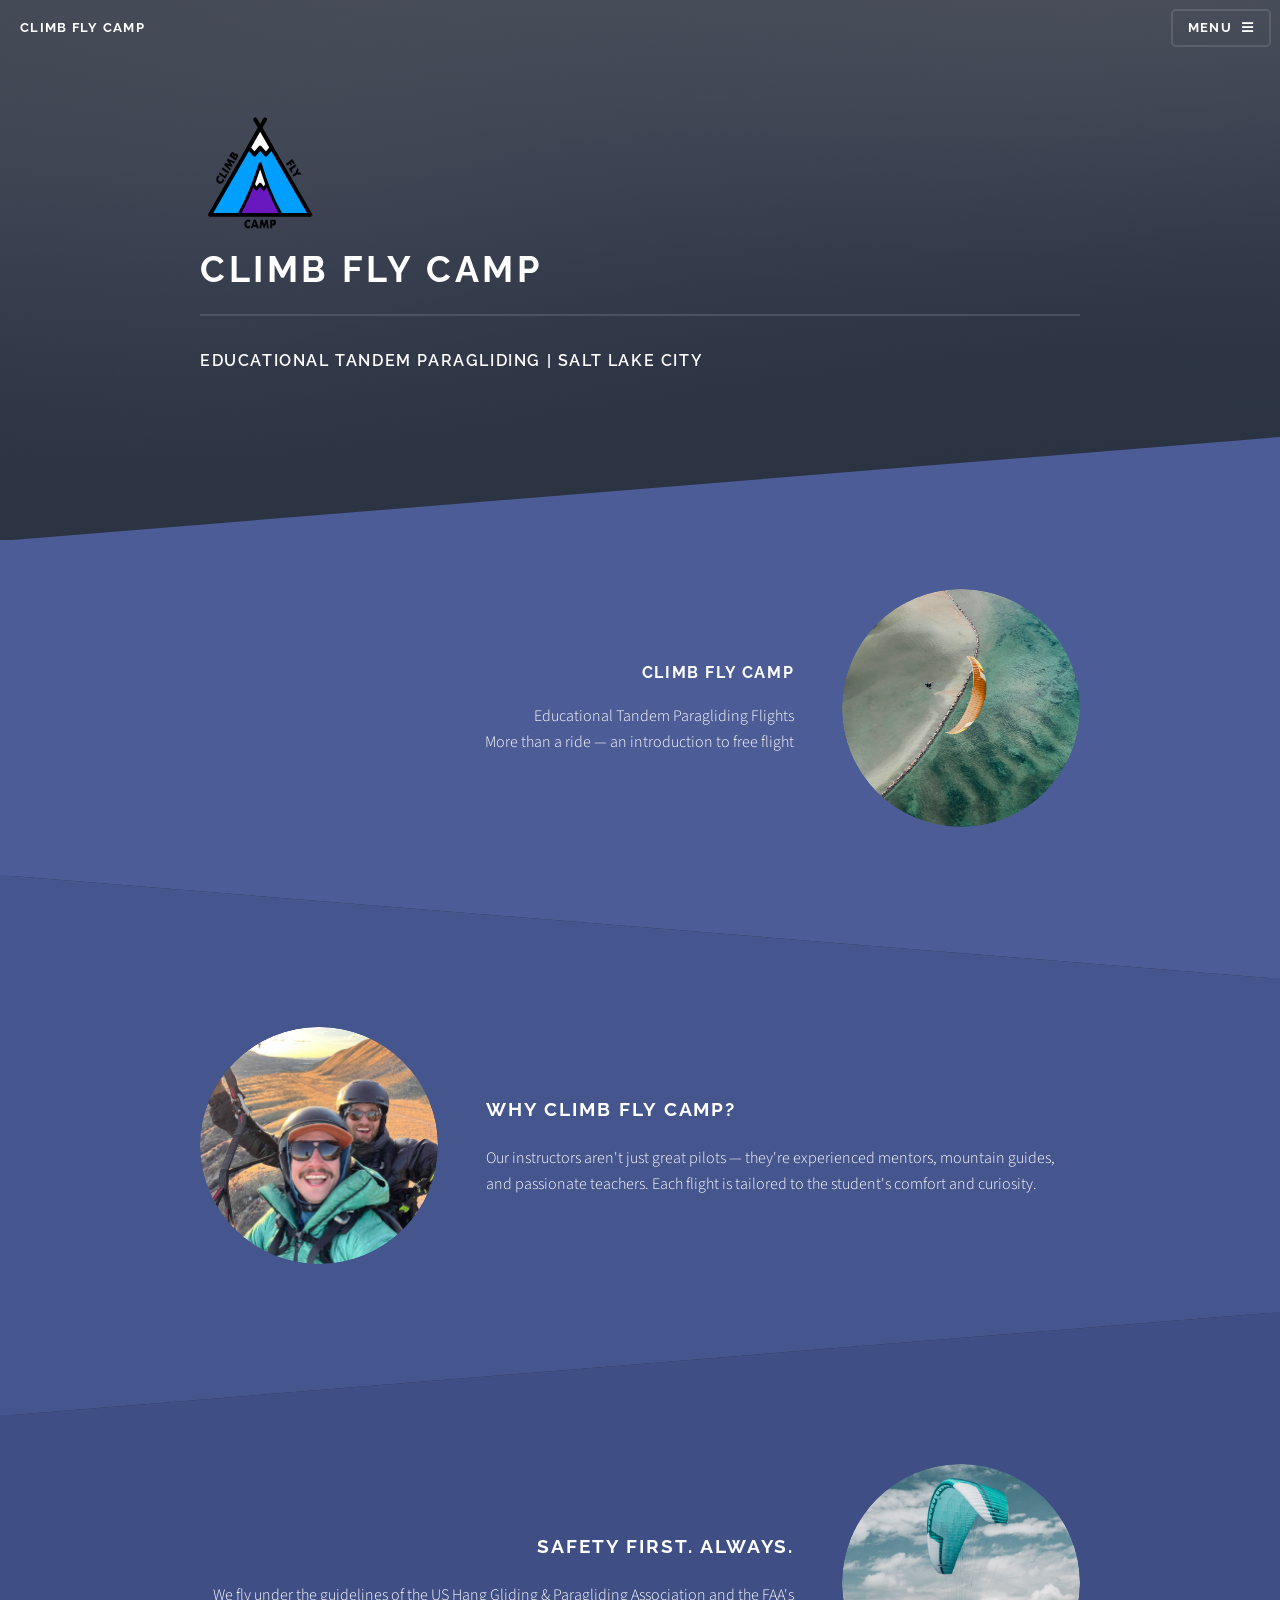
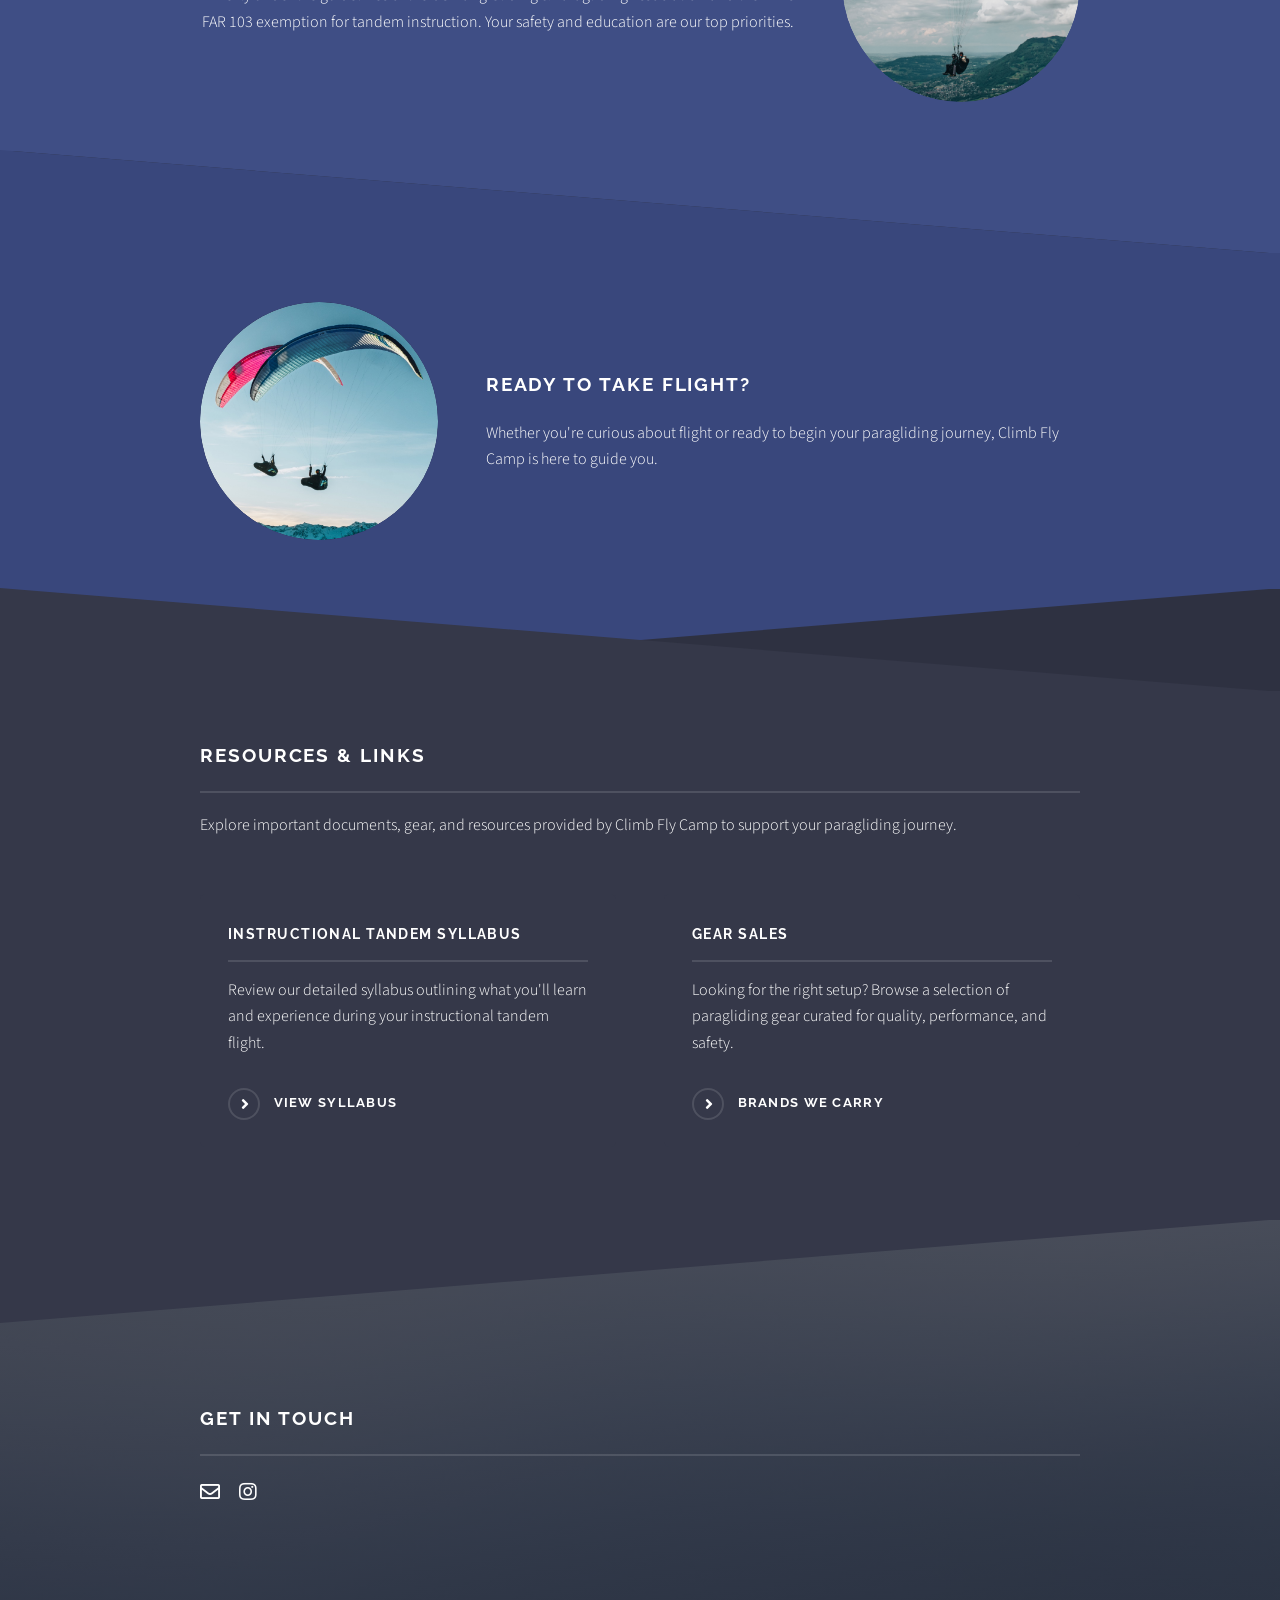
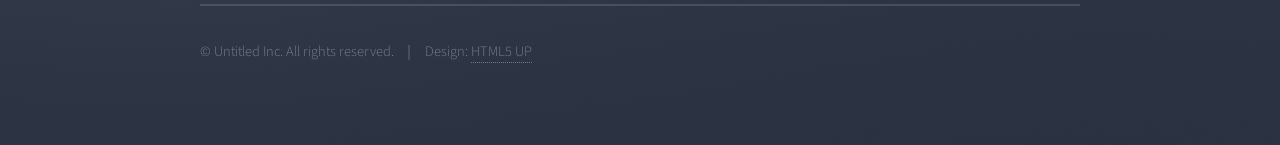
==== index.html @ 99a79a76 "feat: initial commit" ====
<!DOCTYPE HTML>
<!--
	Solid State by HTML5 UP
	html5up.net | @ajlkn
	Free for personal and commercial use under the CCA 3.0 license (html5up.net/license)
-->
<html>
	<head>
		<title>Climb Fly Camp</title>
		<meta charset="utf-8" />
		<meta name="viewport" content="width=device-width, initial-scale=1, user-scalable=no" />
		<link rel="stylesheet" href="assets/css/main.css" />
		<noscript><link rel="stylesheet" href="assets/css/noscript.css" /></noscript>
	</head>
	<body class="is-preload">

		<!-- Page Wrapper -->
			<div id="page-wrapper">

				<!-- Header -->
					<header id="header" class="alt">
						<h1><a href="index.html">Climb Fly Camp</a></h1>
						<nav>
							<a href="#menu">Menu</a>
						</nav>
					</header>

				<!-- Menu -->
					<nav id="menu">
						<div class="inner">
							<h2>Menu</h2>
							<ul class="links">
								<li><a href="index.html">Home</a></li>
								<li><a href="syllabus.html">Tandem Syllabus</a></li>
								<li><a href="gear.html">Gear</a></li>
							</ul>
							<a href="#" class="close">Close</a>
						</div>
					</nav>

				<!-- Banner -->
					<section id="banner">
						<div class="inner">
							<div class="logos"> <img src="images/cfc-logo.svg" alt="Climb Fly Camp Logo" style="height: 7.5em;" /></div>
							<h2 class="text">Climb Fly Camp</h2>
							<p class="text "><b>Educational Tandem Paragliding | Salt Lake City</b></p>
						</div>
					</section>

				<!-- Wrapper -->
					<section id="wrapper">

						<!-- One -->
							<section id="one" class="wrapper spotlight style1">
								<div class="inner">
									<a href="#" class="image"><img src="images/pic04.jpg" alt="" /></a>
									<div class="content">
										<h1>Climb Fly Camp</h1>
										<p>Educational Tandem Paragliding Flights<br />
										More than a ride — an introduction to free flight</p>
									</div>
								</div>
							</section>

						<!-- Two -->
							<section id="two" class="wrapper alt spotlight style2">
								<div class="inner">
									<a href="#" class="image"><img src="images/pic02.jpg" alt="" /></a>
									<div class="content">
										<h2>Why Climb Fly Camp?</h2>
										<p>
										  Our instructors aren't just great pilots — they're experienced mentors, mountain guides, and passionate teachers. Each flight is tailored to the student's comfort and curiosity.
										</p>
									</div>
								</div>
							</section>

						<!-- Three -->
							<section id="three" class="wrapper spotlight style3">
								<div class="inner">
									<a href="#" class="image"><img src="images/pic03.jpg" alt="" /></a>
									<div class="content">
										<h2>Safety First. Always.</h2>
										<p>
										  We fly under the guidelines of the US Hang Gliding & Paragliding Association and the FAA's FAR 103 exemption for tandem instruction. Your safety and education are our top priorities.
										</p>
									</div>
								</div>
							</section>

							<section id="four" class="wrapper alt spotlight style4">
								<div class="inner">
									<a href="#" class="image"><img src="images/pic01.jpg" alt="" /></a>
									<div class="content">
										<h2>Ready to Take Flight?</h2>
										<p>Whether you're curious about flight or ready to begin your paragliding journey, Climb Fly Camp is here to guide you.</p>
									</div>
								</div>
							</section>

						<!-- Four -->
						<section id="four" class="wrapper alt style2">
							<div class="inner">
							  <h2 class="major">Resources & Links</h2>
							  <p>Explore important documents, gear, and resources provided by Climb Fly Camp to support your paragliding journey.</p>
							  <section class="features">
							    <article>
							      <a href="syllabus.html" class="image"></a>
							      <h3 class="major">Instructional Tandem Syllabus</h3>
							      <p>Review our detailed syllabus outlining what you'll learn and experience during your instructional tandem flight.</p>
							      <a href="syllabus.html" class="special" target="_blank">View Syllabus</a>
							    </article>
							    <article>
							      <a href="gear.html" class="image"></a>
							      <h3 class="major">Gear Sales</h3>
							      <p>Looking for the right setup? Browse a selection of paragliding gear curated for quality, performance, and safety.</p>
							      <a href="gear.html" class="special">Brands We Carry</a>
							    </article>
							  </section>
							</div>
						      </section>

					</section>

				<!-- Footer -->
					<section id="footer">
						<div class="inner">
							<h2 class="major">Get in touch</h2>
							<ul class="icons">
								<li><a href="mailto:climbflycamp@gmail.com" class="icon style2 fa-envelope"><span class="label">Email</span></a></li>
								<li><a href="https://instagram.com/climbflycamp" target="_blank" class="icon brands style2 fa-instagram"><span class="label">Instagram</span></a></li>
							      </ul>							<ul class="copyright">
								<li>&copy; Untitled Inc. All rights reserved.</li><li>Design: <a href="http://html5up.net">HTML5 UP</a></li>
							</ul>
						</div>
					</section>

			</div>

		<!-- Scripts -->
			<script src="assets/js/jquery.min.js"></script>
			<script src="assets/js/jquery.scrollex.min.js"></script>
			<script src="assets/js/browser.min.js"></script>
			<script src="assets/js/breakpoints.min.js"></script>
			<script src="assets/js/util.js"></script>
			<script src="assets/js/main.js"></script>

	</body>
</html>
---- assets/css/main.css ----
@import url(fontawesome-all.min.css);
@import url("https://fonts.googleapis.com/css?family=Raleway:200,700|Source+Sans+Pro:300,600,300italic,600italic");

/*
	Solid State by HTML5 UP
	html5up.net | @ajlkn
	Free for personal and commercial use under the CCA 3.0 license (html5up.net/license)
*/

html, body, div, span, applet, object,
iframe, h1, h2, h3, h4, h5, h6, p, blockquote,
pre, a, abbr, acronym, address, big, cite,
code, del, dfn, em, img, ins, kbd, q, s, samp,
small, strike, strong, sub, sup, tt, var, b,
u, i, center, dl, dt, dd, ol, ul, li, fieldset,
form, label, legend, table, caption, tbody,
tfoot, thead, tr, th, td, article, aside,
canvas, details, embed, figure, figcaption,
footer, header, hgroup, menu, nav, output, ruby,
section, summary, time, mark, audio, video {
	margin: 0;
	padding: 0;
	border: 0;
	font-size: 100%;
	font: inherit;
	vertical-align: baseline;}

article, aside, details, figcaption, figure,
footer, header, hgroup, menu, nav, section {
	display: block;}

body {
	line-height: 1;
}

.black-text {
	color: black;
    }

ol, ul {
	list-style: none;
}

blockquote, q {
	quotes: none;
}

	blockquote:before, blockquote:after, q:before, q:after {
		content: '';
		content: none;
	}

table {
	border-collapse: collapse;
	border-spacing: 0;
}

body {
	-webkit-text-size-adjust: none;
}

mark {
	background-color: transparent;
	color: inherit;
}

input::-moz-focus-inner {
	border: 0;
	padding: 0;
}

input, select, textarea {
	-moz-appearance: none;
	-webkit-appearance: none;
	-ms-appearance: none;
	appearance: none;
}

/* Basic */

	@-ms-viewport {
		width: device-width;
	}

	body {
		-ms-overflow-style: scrollbar;
	}

	@media screen and (max-width: 480px) {

		html, body {
			min-width: 320px;
		}

	}

	html {
		box-sizing: border-box;
	}

	*, *:before, *:after {
		box-sizing: inherit;
	}

	body {
		background-color: #2e3141;
		background-image: linear-gradient(to top, rgba(46, 49, 65, 0.8), rgba(46, 49, 65, 0.8)), url("../../images/bg.jpg");
		background-size: auto,
 cover;
		background-attachment: fixed,
 fixed;
		background-position: center,
 center;
	}

		body.is-preload *, body.is-preload *:before, body.is-preload *:after {
			-moz-animation: none !important;
			-webkit-animation: none !important;
			-ms-animation: none !important;
			animation: none !important;
			-moz-transition: none !important;
			-webkit-transition: none !important;
			-ms-transition: none !important;
			transition: none !important;
		}

/* Type */

	body, input, select, textarea {
		color: #ffffff;
		font-family: "Source Sans Pro", Helvetica, sans-serif;
		font-size: 16.5pt;
		font-weight: 300;
		line-height: 1.65;
	}

		@media screen and (max-width: 1680px) {

			body, input, select, textarea {
				font-size: 13pt;
			}

		}

		@media screen and (max-width: 1280px) {

			body, input, select, textarea {
				font-size: 12pt;
			}

		}

		@media screen and (max-width: 980px) {

			body, input, select, textarea {
				font-size: 12pt;
			}

		}

		@media screen and (max-width: 736px) {

			body, input, select, textarea {
				font-size: 12pt;
			}

		}

		@media screen and (max-width: 480px) {

			body, input, select, textarea {
				font-size: 12pt;
			}

		}

	a {
		-moz-transition: color 0.2s ease-in-out, border-bottom-color 0.2s ease-in-out;
		-webkit-transition: color 0.2s ease-in-out, border-bottom-color 0.2s ease-in-out;
		-ms-transition: color 0.2s ease-in-out, border-bottom-color 0.2s ease-in-out;
		transition: color 0.2s ease-in-out, border-bottom-color 0.2s ease-in-out;
		border-bottom: dotted 1px rgba(255, 255, 255, 0.35);
		color: #ffffff;
		text-decoration: none;
	}

		a:hover {
			border-bottom-color: transparent;
			color: #ffffff !important;
		}

		a.special:not(.button) {
			text-decoration: none;
			border-bottom: 0;
			display: block;
			font-family: Raleway, Helvetica, sans-serif;
			font-size: 0.8em;
			font-weight: 700;
			letter-spacing: 0.1em;
			margin: 0 0 2em 0;
			text-transform: uppercase;
		}

			a.special:not(.button):before {
				-moz-osx-font-smoothing: grayscale;
				-webkit-font-smoothing: antialiased;
				display: inline-block;
				font-style: normal;
				font-variant: normal;
				text-rendering: auto;
				line-height: 1;
				text-transform: none !important;
				font-family: 'Font Awesome 5 Free';
				font-weight: 900;
			}

			a.special:not(.button):before {
				-moz-transition: background-color 0.2s ease-in-out;
				-webkit-transition: background-color 0.2s ease-in-out;
				-ms-transition: background-color 0.2s ease-in-out;
				transition: background-color 0.2s ease-in-out;
				border-radius: 100%;
				border: solid 2px rgba(255, 255, 255, 0.125);
				content: '\f105';
				display: inline-block;
				font-size: 1.25em;
				height: 2em;
				line-height: 1.75em;
				margin-right: 0.85em;
				text-align: center;
				text-indent: 0.15em;
				vertical-align: middle;
				width: 2em;
			}

			a.special:not(.button):hover:before {
				background-color: rgba(255, 255, 255, 0.025);
			}

			a.special:not(.button):active:before {
				background-color: rgba(255, 255, 255, 0.075);
			}

	strong, b {
		color: #ffffff;
		font-weight: 600;
	}

	em, i {
		font-style: italic;
	}

	p {
		margin: 0 0 2em 0;
	}

	h1, h2, h3, h4, h5, h6 {
		color: #ffffff;
		font-family: Raleway, Helvetica, sans-serif;
		font-weight: 700;
		letter-spacing: 0.1em;
		margin: 0 0 1em 0;
		text-transform: uppercase;
	}

		h1 a, h2 a, h3 a, h4 a, h5 a, h6 a {
			color: inherit;
			text-decoration: none;
			border-bottom: 0;
		}

		h1 span, h2 span, h3 span, h4 span, h5 span, h6 span {
			font-weight: 200;
		}

		h1.major, h2.major, h3.major, h4.major, h5.major, h6.major {
			padding-bottom: 1em;
			border-bottom: solid 2px rgba(255, 255, 255, 0.125);
		}

	h2 {
		font-size: 1.2em;
	}

	h3 {
		font-size: 0.9em;
	}

	h4 {
		font-size: 0.7em;
	}

	h5 {
		font-size: 0.7em;
	}

	h6 {
		font-size: 0.7em;
	}

	@media screen and (max-width: 736px) {

		h2 {
			font-size: 1em;
		}

		h3 {
			font-size: 0.8em;
		}

	}

	sub {
		font-size: 0.8em;
		position: relative;
		top: 0.5em;
	}

	sup {
		font-size: 0.8em;
		position: relative;
		top: -0.5em;
	}

	blockquote {
		border-left: solid 4px rgba(255, 255, 255, 0.125);
		font-style: italic;
		margin: 0 0 2em 0;
		padding: 0.5em 0 0.5em 2em;
	}

	code {
		background: rgba(255, 255, 255, 0.025);
		border-radius: 5px;
		border: solid 2px rgba(255, 255, 255, 0.125);
		font-family: "Courier New", monospace;
		font-size: 0.9em;
		margin: 0 0.25em;
		padding: 0.25em 0.65em;
	}

	pre {
		-webkit-overflow-scrolling: touch;
		font-family: "Courier New", monospace;
		font-size: 0.9em;
		margin: 0 0 2em 0;
	}

		pre code {
			display: block;
			line-height: 1.75em;
			padding: 1em 1.5em;
			overflow-x: auto;
		}

	hr {
		border: 0;
		border-bottom: solid 2px rgba(255, 255, 255, 0.125);
		margin: 2.5em 0;
	}

		hr.major {
			margin: 4em 0;
		}

	.align-left {
		text-align: left;
	}

	.align-center {
		text-align: center;
	}

	.align-right {
		text-align: right;
	}

/* Row */

	.row {
		display: flex;
		flex-wrap: wrap;
		box-sizing: border-box;
		align-items: stretch;
	}

		.row > * {
			box-sizing: border-box;
		}

		.row.gtr-uniform > * > :last-child {
			margin-bottom: 0;
		}

		.row.aln-left {
			justify-content: flex-start;
		}

		.row.aln-center {
			justify-content: center;
		}

		.row.aln-right {
			justify-content: flex-end;
		}

		.row.aln-top {
			align-items: flex-start;
		}

		.row.aln-middle {
			align-items: center;
		}

		.row.aln-bottom {
			align-items: flex-end;
		}

		.row > .imp {
			order: -1;
		}

		.row > .col-1 {
			width: 8.33333%;
		}

		.row > .off-1 {
			margin-left: 8.33333%;
		}

		.row > .col-2 {
			width: 16.66667%;
		}

		.row > .off-2 {
			margin-left: 16.66667%;
		}

		.row > .col-3 {
			width: 25%;
		}

		.row > .off-3 {
			margin-left: 25%;
		}

		.row > .col-4 {
			width: 33.33333%;
		}

		.row > .off-4 {
			margin-left: 33.33333%;
		}

		.row > .col-5 {
			width: 41.66667%;
		}

		.row > .off-5 {
			margin-left: 41.66667%;
		}

		.row > .col-6 {
			width: 50%;
		}

		.row > .off-6 {
			margin-left: 50%;
		}

		.row > .col-7 {
			width: 58.33333%;
		}

		.row > .off-7 {
			margin-left: 58.33333%;
		}

		.row > .col-8 {
			width: 66.66667%;
		}

		.row > .off-8 {
			margin-left: 66.66667%;
		}

		.row > .col-9 {
			width: 75%;
		}

		.row > .off-9 {
			margin-left: 75%;
		}

		.row > .col-10 {
			width: 83.33333%;
		}

		.row > .off-10 {
			margin-left: 83.33333%;
		}

		.row > .col-11 {
			width: 91.66667%;
		}

		.row > .off-11 {
			margin-left: 91.66667%;
		}

		.row > .col-12 {
			width: 100%;
		}

		.row > .off-12 {
			margin-left: 100%;
		}

		.row.gtr-0 {
			margin-top: 0;
			margin-left: 0em;
		}

			.row.gtr-0 > * {
				padding: 0 0 0 0em;
			}

			.row.gtr-0.gtr-uniform {
				margin-top: 0em;
			}

				.row.gtr-0.gtr-uniform > * {
					padding-top: 0em;
				}

		.row.gtr-25 {
			margin-top: 0;
			margin-left: -0.4375em;
		}

			.row.gtr-25 > * {
				padding: 0 0 0 0.4375em;
			}

			.row.gtr-25.gtr-uniform {
				margin-top: -0.4375em;
			}

				.row.gtr-25.gtr-uniform > * {
					padding-top: 0.4375em;
				}

		.row.gtr-50 {
			margin-top: 0;
			margin-left: -0.875em;
		}

			.row.gtr-50 > * {
				padding: 0 0 0 0.875em;
			}

			.row.gtr-50.gtr-uniform {
				margin-top: -0.875em;
			}

				.row.gtr-50.gtr-uniform > * {
					padding-top: 0.875em;
				}

		.row {
			margin-top: 0;
			margin-left: -1.75em;
		}

			.row > * {
				padding: 0 0 0 1.75em;
			}

			.row.gtr-uniform {
				margin-top: -1.75em;
			}

				.row.gtr-uniform > * {
					padding-top: 1.75em;
				}

		.row.gtr-150 {
			margin-top: 0;
			margin-left: -2.625em;
		}

			.row.gtr-150 > * {
				padding: 0 0 0 2.625em;
			}

			.row.gtr-150.gtr-uniform {
				margin-top: -2.625em;
			}

				.row.gtr-150.gtr-uniform > * {
					padding-top: 2.625em;
				}

		.row.gtr-200 {
			margin-top: 0;
			margin-left: -3.5em;
		}

			.row.gtr-200 > * {
				padding: 0 0 0 3.5em;
			}

			.row.gtr-200.gtr-uniform {
				margin-top: -3.5em;
			}

				.row.gtr-200.gtr-uniform > * {
					padding-top: 3.5em;
				}

		@media screen and (max-width: 1680px) {

			.row {
				display: flex;
				flex-wrap: wrap;
				box-sizing: border-box;
				align-items: stretch;
			}

				.row > * {
					box-sizing: border-box;
				}

				.row.gtr-uniform > * > :last-child {
					margin-bottom: 0;
				}

				.row.aln-left {
					justify-content: flex-start;
				}

				.row.aln-center {
					justify-content: center;
				}

				.row.aln-right {
					justify-content: flex-end;
				}

				.row.aln-top {
					align-items: flex-start;
				}

				.row.aln-middle {
					align-items: center;
				}

				.row.aln-bottom {
					align-items: flex-end;
				}

				.row > .imp-xlarge {
					order: -1;
				}

				.row > .col-1-xlarge {
					width: 8.33333%;
				}

				.row > .off-1-xlarge {
					margin-left: 8.33333%;
				}

				.row > .col-2-xlarge {
					width: 16.66667%;
				}

				.row > .off-2-xlarge {
					margin-left: 16.66667%;
				}

				.row > .col-3-xlarge {
					width: 25%;
				}

				.row > .off-3-xlarge {
					margin-left: 25%;
				}

				.row > .col-4-xlarge {
					width: 33.33333%;
				}

				.row > .off-4-xlarge {
					margin-left: 33.33333%;
				}

				.row > .col-5-xlarge {
					width: 41.66667%;
				}

				.row > .off-5-xlarge {
					margin-left: 41.66667%;
				}

				.row > .col-6-xlarge {
					width: 50%;
				}

				.row > .off-6-xlarge {
					margin-left: 50%;
				}

				.row > .col-7-xlarge {
					width: 58.33333%;
				}

				.row > .off-7-xlarge {
					margin-left: 58.33333%;
				}

				.row > .col-8-xlarge {
					width: 66.66667%;
				}

				.row > .off-8-xlarge {
					margin-left: 66.66667%;
				}

				.row > .col-9-xlarge {
					width: 75%;
				}

				.row > .off-9-xlarge {
					margin-left: 75%;
				}

				.row > .col-10-xlarge {
					width: 83.33333%;
				}

				.row > .off-10-xlarge {
					margin-left: 83.33333%;
				}

				.row > .col-11-xlarge {
					width: 91.66667%;
				}

				.row > .off-11-xlarge {
					margin-left: 91.66667%;
				}

				.row > .col-12-xlarge {
					width: 100%;
				}

				.row > .off-12-xlarge {
					margin-left: 100%;
				}

				.row.gtr-0 {
					margin-top: 0;
					margin-left: 0em;
				}

					.row.gtr-0 > * {
						padding: 0 0 0 0em;
					}

					.row.gtr-0.gtr-uniform {
						margin-top: 0em;
					}

						.row.gtr-0.gtr-uniform > * {
							padding-top: 0em;
						}

				.row.gtr-25 {
					margin-top: 0;
					margin-left: -0.4375em;
				}

					.row.gtr-25 > * {
						padding: 0 0 0 0.4375em;
					}

					.row.gtr-25.gtr-uniform {
						margin-top: -0.4375em;
					}

						.row.gtr-25.gtr-uniform > * {
							padding-top: 0.4375em;
						}

				.row.gtr-50 {
					margin-top: 0;
					margin-left: -0.875em;
				}

					.row.gtr-50 > * {
						padding: 0 0 0 0.875em;
					}

					.row.gtr-50.gtr-uniform {
						margin-top: -0.875em;
					}

						.row.gtr-50.gtr-uniform > * {
							padding-top: 0.875em;
						}

				.row {
					margin-top: 0;
					margin-left: -1.75em;
				}

					.row > * {
						padding: 0 0 0 1.75em;
					}

					.row.gtr-uniform {
						margin-top: -1.75em;
					}

						.row.gtr-uniform > * {
							padding-top: 1.75em;
						}

				.row.gtr-150 {
					margin-top: 0;
					margin-left: -2.625em;
				}

					.row.gtr-150 > * {
						padding: 0 0 0 2.625em;
					}

					.row.gtr-150.gtr-uniform {
						margin-top: -2.625em;
					}

						.row.gtr-150.gtr-uniform > * {
							padding-top: 2.625em;
						}

				.row.gtr-200 {
					margin-top: 0;
					margin-left: -3.5em;
				}

					.row.gtr-200 > * {
						padding: 0 0 0 3.5em;
					}

					.row.gtr-200.gtr-uniform {
						margin-top: -3.5em;
					}

						.row.gtr-200.gtr-uniform > * {
							padding-top: 3.5em;
						}

		}

		@media screen and (max-width: 1280px) {

			.row {
				display: flex;
				flex-wrap: wrap;
				box-sizing: border-box;
				align-items: stretch;
			}

				.row > * {
					box-sizing: border-box;
				}

				.row.gtr-uniform > * > :last-child {
					margin-bottom: 0;
				}

				.row.aln-left {
					justify-content: flex-start;
				}

				.row.aln-center {
					justify-content: center;
				}

				.row.aln-right {
					justify-content: flex-end;
				}

				.row.aln-top {
					align-items: flex-start;
				}

				.row.aln-middle {
					align-items: center;
				}

				.row.aln-bottom {
					align-items: flex-end;
				}

				.row > .imp-large {
					order: -1;
				}

				.row > .col-1-large {
					width: 8.33333%;
				}

				.row > .off-1-large {
					margin-left: 8.33333%;
				}

				.row > .col-2-large {
					width: 16.66667%;
				}

				.row > .off-2-large {
					margin-left: 16.66667%;
				}

				.row > .col-3-large {
					width: 25%;
				}

				.row > .off-3-large {
					margin-left: 25%;
				}

				.row > .col-4-large {
					width: 33.33333%;
				}

				.row > .off-4-large {
					margin-left: 33.33333%;
				}

				.row > .col-5-large {
					width: 41.66667%;
				}

				.row > .off-5-large {
					margin-left: 41.66667%;
				}

				.row > .col-6-large {
					width: 50%;
				}

				.row > .off-6-large {
					margin-left: 50%;
				}

				.row > .col-7-large {
					width: 58.33333%;
				}

				.row > .off-7-large {
					margin-left: 58.33333%;
				}

				.row > .col-8-large {
					width: 66.66667%;
				}

				.row > .off-8-large {
					margin-left: 66.66667%;
				}

				.row > .col-9-large {
					width: 75%;
				}

				.row > .off-9-large {
					margin-left: 75%;
				}

				.row > .col-10-large {
					width: 83.33333%;
				}

				.row > .off-10-large {
					margin-left: 83.33333%;
				}

				.row > .col-11-large {
					width: 91.66667%;
				}

				.row > .off-11-large {
					margin-left: 91.66667%;
				}

				.row > .col-12-large {
					width: 100%;
				}

				.row > .off-12-large {
					margin-left: 100%;
				}

				.row.gtr-0 {
					margin-top: 0;
					margin-left: 0em;
				}

					.row.gtr-0 > * {
						padding: 0 0 0 0em;
					}

					.row.gtr-0.gtr-uniform {
						margin-top: 0em;
					}

						.row.gtr-0.gtr-uniform > * {
							padding-top: 0em;
						}

				.row.gtr-25 {
					margin-top: 0;
					margin-left: -0.4375em;
				}

					.row.gtr-25 > * {
						padding: 0 0 0 0.4375em;
					}

					.row.gtr-25.gtr-uniform {
						margin-top: -0.4375em;
					}

						.row.gtr-25.gtr-uniform > * {
							padding-top: 0.4375em;
						}

				.row.gtr-50 {
					margin-top: 0;
					margin-left: -0.875em;
				}

					.row.gtr-50 > * {
						padding: 0 0 0 0.875em;
					}

					.row.gtr-50.gtr-uniform {
						margin-top: -0.875em;
					}

						.row.gtr-50.gtr-uniform > * {
							padding-top: 0.875em;
						}

				.row {
					margin-top: 0;
					margin-left: -1.75em;
				}

					.row > * {
						padding: 0 0 0 1.75em;
					}

					.row.gtr-uniform {
						margin-top: -1.75em;
					}

						.row.gtr-uniform > * {
							padding-top: 1.75em;
						}

				.row.gtr-150 {
					margin-top: 0;
					margin-left: -2.625em;
				}

					.row.gtr-150 > * {
						padding: 0 0 0 2.625em;
					}

					.row.gtr-150.gtr-uniform {
						margin-top: -2.625em;
					}

						.row.gtr-150.gtr-uniform > * {
							padding-top: 2.625em;
						}

				.row.gtr-200 {
					margin-top: 0;
					margin-left: -3.5em;
				}

					.row.gtr-200 > * {
						padding: 0 0 0 3.5em;
					}

					.row.gtr-200.gtr-uniform {
						margin-top: -3.5em;
					}

						.row.gtr-200.gtr-uniform > * {
							padding-top: 3.5em;
						}

		}

		@media screen and (max-width: 980px) {

			.row {
				display: flex;
				flex-wrap: wrap;
				box-sizing: border-box;
				align-items: stretch;
			}

				.row > * {
					box-sizing: border-box;
				}

				.row.gtr-uniform > * > :last-child {
					margin-bottom: 0;
				}

				.row.aln-left {
					justify-content: flex-start;
				}

				.row.aln-center {
					justify-content: center;
				}

				.row.aln-right {
					justify-content: flex-end;
				}

				.row.aln-top {
					align-items: flex-start;
				}

				.row.aln-middle {
					align-items: center;
				}

				.row.aln-bottom {
					align-items: flex-end;
				}

				.row > .imp-medium {
					order: -1;
				}

				.row > .col-1-medium {
					width: 8.33333%;
				}

				.row > .off-1-medium {
					margin-left: 8.33333%;
				}

				.row > .col-2-medium {
					width: 16.66667%;
				}

				.row > .off-2-medium {
					margin-left: 16.66667%;
				}

				.row > .col-3-medium {
					width: 25%;
				}

				.row > .off-3-medium {
					margin-left: 25%;
				}

				.row > .col-4-medium {
					width: 33.33333%;
				}

				.row > .off-4-medium {
					margin-left: 33.33333%;
				}

				.row > .col-5-medium {
					width: 41.66667%;
				}

				.row > .off-5-medium {
					margin-left: 41.66667%;
				}

				.row > .col-6-medium {
					width: 50%;
				}

				.row > .off-6-medium {
					margin-left: 50%;
				}

				.row > .col-7-medium {
					width: 58.33333%;
				}

				.row > .off-7-medium {
					margin-left: 58.33333%;
				}

				.row > .col-8-medium {
					width: 66.66667%;
				}

				.row > .off-8-medium {
					margin-left: 66.66667%;
				}

				.row > .col-9-medium {
					width: 75%;
				}

				.row > .off-9-medium {
					margin-left: 75%;
				}

				.row > .col-10-medium {
					width: 83.33333%;
				}

				.row > .off-10-medium {
					margin-left: 83.33333%;
				}

				.row > .col-11-medium {
					width: 91.66667%;
				}

				.row > .off-11-medium {
					margin-left: 91.66667%;
				}

				.row > .col-12-medium {
					width: 100%;
				}

				.row > .off-12-medium {
					margin-left: 100%;
				}

				.row.gtr-0 {
					margin-top: 0;
					margin-left: 0em;
				}

					.row.gtr-0 > * {
						padding: 0 0 0 0em;
					}

					.row.gtr-0.gtr-uniform {
						margin-top: 0em;
					}

						.row.gtr-0.gtr-uniform > * {
							padding-top: 0em;
						}

				.row.gtr-25 {
					margin-top: 0;
					margin-left: -0.4375em;
				}

					.row.gtr-25 > * {
						padding: 0 0 0 0.4375em;
					}

					.row.gtr-25.gtr-uniform {
						margin-top: -0.4375em;
					}

						.row.gtr-25.gtr-uniform > * {
							padding-top: 0.4375em;
						}

				.row.gtr-50 {
					margin-top: 0;
					margin-left: -0.875em;
				}

					.row.gtr-50 > * {
						padding: 0 0 0 0.875em;
					}

					.row.gtr-50.gtr-uniform {
						margin-top: -0.875em;
					}

						.row.gtr-50.gtr-uniform > * {
							padding-top: 0.875em;
						}

				.row {
					margin-top: 0;
					margin-left: -1.75em;
				}

					.row > * {
						padding: 0 0 0 1.75em;
					}

					.row.gtr-uniform {
						margin-top: -1.75em;
					}

						.row.gtr-uniform > * {
							padding-top: 1.75em;
						}

				.row.gtr-150 {
					margin-top: 0;
					margin-left: -2.625em;
				}

					.row.gtr-150 > * {
						padding: 0 0 0 2.625em;
					}

					.row.gtr-150.gtr-uniform {
						margin-top: -2.625em;
					}

						.row.gtr-150.gtr-uniform > * {
							padding-top: 2.625em;
						}

				.row.gtr-200 {
					margin-top: 0;
					margin-left: -3.5em;
				}

					.row.gtr-200 > * {
						padding: 0 0 0 3.5em;
					}

					.row.gtr-200.gtr-uniform {
						margin-top: -3.5em;
					}

						.row.gtr-200.gtr-uniform > * {
							padding-top: 3.5em;
						}

		}

		@media screen and (max-width: 736px) {

			.row {
				display: flex;
				flex-wrap: wrap;
				box-sizing: border-box;
				align-items: stretch;
			}

				.row > * {
					box-sizing: border-box;
				}

				.row.gtr-uniform > * > :last-child {
					margin-bottom: 0;
				}

				.row.aln-left {
					justify-content: flex-start;
				}

				.row.aln-center {
					justify-content: center;
				}

				.row.aln-right {
					justify-content: flex-end;
				}

				.row.aln-top {
					align-items: flex-start;
				}

				.row.aln-middle {
					align-items: center;
				}

				.row.aln-bottom {
					align-items: flex-end;
				}

				.row > .imp-small {
					order: -1;
				}

				.row > .col-1-small {
					width: 8.33333%;
				}

				.row > .off-1-small {
					margin-left: 8.33333%;
				}

				.row > .col-2-small {
					width: 16.66667%;
				}

				.row > .off-2-small {
					margin-left: 16.66667%;
				}

				.row > .col-3-small {
					width: 25%;
				}

				.row > .off-3-small {
					margin-left: 25%;
				}

				.row > .col-4-small {
					width: 33.33333%;
				}

				.row > .off-4-small {
					margin-left: 33.33333%;
				}

				.row > .col-5-small {
					width: 41.66667%;
				}

				.row > .off-5-small {
					margin-left: 41.66667%;
				}

				.row > .col-6-small {
					width: 50%;
				}

				.row > .off-6-small {
					margin-left: 50%;
				}

				.row > .col-7-small {
					width: 58.33333%;
				}

				.row > .off-7-small {
					margin-left: 58.33333%;
				}

				.row > .col-8-small {
					width: 66.66667%;
				}

				.row > .off-8-small {
					margin-left: 66.66667%;
				}

				.row > .col-9-small {
					width: 75%;
				}

				.row > .off-9-small {
					margin-left: 75%;
				}

				.row > .col-10-small {
					width: 83.33333%;
				}

				.row > .off-10-small {
					margin-left: 83.33333%;
				}

				.row > .col-11-small {
					width: 91.66667%;
				}

				.row > .off-11-small {
					margin-left: 91.66667%;
				}

				.row > .col-12-small {
					width: 100%;
				}

				.row > .off-12-small {
					margin-left: 100%;
				}

				.row.gtr-0 {
					margin-top: 0;
					margin-left: 0em;
				}

					.row.gtr-0 > * {
						padding: 0 0 0 0em;
					}

					.row.gtr-0.gtr-uniform {
						margin-top: 0em;
					}

						.row.gtr-0.gtr-uniform > * {
							padding-top: 0em;
						}

				.row.gtr-25 {
					margin-top: 0;
					margin-left: -0.3125em;
				}

					.row.gtr-25 > * {
						padding: 0 0 0 0.3125em;
					}

					.row.gtr-25.gtr-uniform {
						margin-top: -0.3125em;
					}

						.row.gtr-25.gtr-uniform > * {
							padding-top: 0.3125em;
						}

				.row.gtr-50 {
					margin-top: 0;
					margin-left: -0.625em;
				}

					.row.gtr-50 > * {
						padding: 0 0 0 0.625em;
					}

					.row.gtr-50.gtr-uniform {
						margin-top: -0.625em;
					}

						.row.gtr-50.gtr-uniform > * {
							padding-top: 0.625em;
						}

				.row {
					margin-top: 0;
					margin-left: -1.25em;
				}

					.row > * {
						padding: 0 0 0 1.25em;
					}

					.row.gtr-uniform {
						margin-top: -1.25em;
					}

						.row.gtr-uniform > * {
							padding-top: 1.25em;
						}

				.row.gtr-150 {
					margin-top: 0;
					margin-left: -1.875em;
				}

					.row.gtr-150 > * {
						padding: 0 0 0 1.875em;
					}

					.row.gtr-150.gtr-uniform {
						margin-top: -1.875em;
					}

						.row.gtr-150.gtr-uniform > * {
							padding-top: 1.875em;
						}

				.row.gtr-200 {
					margin-top: 0;
					margin-left: -2.5em;
				}

					.row.gtr-200 > * {
						padding: 0 0 0 2.5em;
					}

					.row.gtr-200.gtr-uniform {
						margin-top: -2.5em;
					}

						.row.gtr-200.gtr-uniform > * {
							padding-top: 2.5em;
						}

		}

		@media screen and (max-width: 480px) {

			.row {
				display: flex;
				flex-wrap: wrap;
				box-sizing: border-box;
				align-items: stretch;
			}

				.row > * {
					box-sizing: border-box;
				}

				.row.gtr-uniform > * > :last-child {
					margin-bottom: 0;
				}

				.row.aln-left {
					justify-content: flex-start;
				}

				.row.aln-center {
					justify-content: center;
				}

				.row.aln-right {
					justify-content: flex-end;
				}

				.row.aln-top {
					align-items: flex-start;
				}

				.row.aln-middle {
					align-items: center;
				}

				.row.aln-bottom {
					align-items: flex-end;
				}

				.row > .imp-xsmall {
					order: -1;
				}

				.row > .col-1-xsmall {
					width: 8.33333%;
				}

				.row > .off-1-xsmall {
					margin-left: 8.33333%;
				}

				.row > .col-2-xsmall {
					width: 16.66667%;
				}

				.row > .off-2-xsmall {
					margin-left: 16.66667%;
				}

				.row > .col-3-xsmall {
					width: 25%;
				}

				.row > .off-3-xsmall {
					margin-left: 25%;
				}

				.row > .col-4-xsmall {
					width: 33.33333%;
				}

				.row > .off-4-xsmall {
					margin-left: 33.33333%;
				}

				.row > .col-5-xsmall {
					width: 41.66667%;
				}

				.row > .off-5-xsmall {
					margin-left: 41.66667%;
				}

				.row > .col-6-xsmall {
					width: 50%;
				}

				.row > .off-6-xsmall {
					margin-left: 50%;
				}

				.row > .col-7-xsmall {
					width: 58.33333%;
				}

				.row > .off-7-xsmall {
					margin-left: 58.33333%;
				}

				.row > .col-8-xsmall {
					width: 66.66667%;
				}

				.row > .off-8-xsmall {
					margin-left: 66.66667%;
				}

				.row > .col-9-xsmall {
					width: 75%;
				}

				.row > .off-9-xsmall {
					margin-left: 75%;
				}

				.row > .col-10-xsmall {
					width: 83.33333%;
				}

				.row > .off-10-xsmall {
					margin-left: 83.33333%;
				}

				.row > .col-11-xsmall {
					width: 91.66667%;
				}

				.row > .off-11-xsmall {
					margin-left: 91.66667%;
				}

				.row > .col-12-xsmall {
					width: 100%;
				}

				.row > .off-12-xsmall {
					margin-left: 100%;
				}

				.row.gtr-0 {
					margin-top: 0;
					margin-left: 0em;
				}

					.row.gtr-0 > * {
						padding: 0 0 0 0em;
					}

					.row.gtr-0.gtr-uniform {
						margin-top: 0em;
					}

						.row.gtr-0.gtr-uniform > * {
							padding-top: 0em;
						}

				.row.gtr-25 {
					margin-top: 0;
					margin-left: -0.3125em;
				}

					.row.gtr-25 > * {
						padding: 0 0 0 0.3125em;
					}

					.row.gtr-25.gtr-uniform {
						margin-top: -0.3125em;
					}

						.row.gtr-25.gtr-uniform > * {
							padding-top: 0.3125em;
						}

				.row.gtr-50 {
					margin-top: 0;
					margin-left: -0.625em;
				}

					.row.gtr-50 > * {
						padding: 0 0 0 0.625em;
					}

					.row.gtr-50.gtr-uniform {
						margin-top: -0.625em;
					}

						.row.gtr-50.gtr-uniform > * {
							padding-top: 0.625em;
						}

				.row {
					margin-top: 0;
					margin-left: -1.25em;
				}

					.row > * {
						padding: 0 0 0 1.25em;
					}

					.row.gtr-uniform {
						margin-top: -1.25em;
					}

						.row.gtr-uniform > * {
							padding-top: 1.25em;
						}

				.row.gtr-150 {
					margin-top: 0;
					margin-left: -1.875em;
				}

					.row.gtr-150 > * {
						padding: 0 0 0 1.875em;
					}

					.row.gtr-150.gtr-uniform {
						margin-top: -1.875em;
					}

						.row.gtr-150.gtr-uniform > * {
							padding-top: 1.875em;
						}

				.row.gtr-200 {
					margin-top: 0;
					margin-left: -2.5em;
				}

					.row.gtr-200 > * {
						padding: 0 0 0 2.5em;
					}

					.row.gtr-200.gtr-uniform {
						margin-top: -2.5em;
					}

						.row.gtr-200.gtr-uniform > * {
							padding-top: 2.5em;
						}

		}

		@media screen and (max-width: 360px) {

			.row {
				display: flex;
				flex-wrap: wrap;
				box-sizing: border-box;
				align-items: stretch;
			}

				.row > * {
					box-sizing: border-box;
				}

				.row.gtr-uniform > * > :last-child {
					margin-bottom: 0;
				}

				.row.aln-left {
					justify-content: flex-start;
				}

				.row.aln-center {
					justify-content: center;
				}

				.row.aln-right {
					justify-content: flex-end;
				}

				.row.aln-top {
					align-items: flex-start;
				}

				.row.aln-middle {
					align-items: center;
				}

				.row.aln-bottom {
					align-items: flex-end;
				}

				.row > .imp-xxsmall {
					order: -1;
				}

				.row > .col-1-xxsmall {
					width: 8.33333%;
				}

				.row > .off-1-xxsmall {
					margin-left: 8.33333%;
				}

				.row > .col-2-xxsmall {
					width: 16.66667%;
				}

				.row > .off-2-xxsmall {
					margin-left: 16.66667%;
				}

				.row > .col-3-xxsmall {
					width: 25%;
				}

				.row > .off-3-xxsmall {
					margin-left: 25%;
				}

				.row > .col-4-xxsmall {
					width: 33.33333%;
				}

				.row > .off-4-xxsmall {
					margin-left: 33.33333%;
				}

				.row > .col-5-xxsmall {
					width: 41.66667%;
				}

				.row > .off-5-xxsmall {
					margin-left: 41.66667%;
				}

				.row > .col-6-xxsmall {
					width: 50%;
				}

				.row > .off-6-xxsmall {
					margin-left: 50%;
				}

				.row > .col-7-xxsmall {
					width: 58.33333%;
				}

				.row > .off-7-xxsmall {
					margin-left: 58.33333%;
				}

				.row > .col-8-xxsmall {
					width: 66.66667%;
				}

				.row > .off-8-xxsmall {
					margin-left: 66.66667%;
				}

				.row > .col-9-xxsmall {
					width: 75%;
				}

				.row > .off-9-xxsmall {
					margin-left: 75%;
				}

				.row > .col-10-xxsmall {
					width: 83.33333%;
				}

				.row > .off-10-xxsmall {
					margin-left: 83.33333%;
				}

				.row > .col-11-xxsmall {
					width: 91.66667%;
				}

				.row > .off-11-xxsmall {
					margin-left: 91.66667%;
				}

				.row > .col-12-xxsmall {
					width: 100%;
				}

				.row > .off-12-xxsmall {
					margin-left: 100%;
				}

				.row.gtr-0 {
					margin-top: 0;
					margin-left: 0em;
				}

					.row.gtr-0 > * {
						padding: 0 0 0 0em;
					}

					.row.gtr-0.gtr-uniform {
						margin-top: 0em;
					}

						.row.gtr-0.gtr-uniform > * {
							padding-top: 0em;
						}

				.row.gtr-25 {
					margin-top: 0;
					margin-left: -0.3125em;
				}

					.row.gtr-25 > * {
						padding: 0 0 0 0.3125em;
					}

					.row.gtr-25.gtr-uniform {
						margin-top: -0.3125em;
					}

						.row.gtr-25.gtr-uniform > * {
							padding-top: 0.3125em;
						}

				.row.gtr-50 {
					margin-top: 0;
					margin-left: -0.625em;
				}

					.row.gtr-50 > * {
						padding: 0 0 0 0.625em;
					}

					.row.gtr-50.gtr-uniform {
						margin-top: -0.625em;
					}

						.row.gtr-50.gtr-uniform > * {
							padding-top: 0.625em;
						}

				.row {
					margin-top: 0;
					margin-left: -1.25em;
				}

					.row > * {
						padding: 0 0 0 1.25em;
					}

					.row.gtr-uniform {
						margin-top: -1.25em;
					}

						.row.gtr-uniform > * {
							padding-top: 1.25em;
						}

				.row.gtr-150 {
					margin-top: 0;
					margin-left: -1.875em;
				}

					.row.gtr-150 > * {
						padding: 0 0 0 1.875em;
					}

					.row.gtr-150.gtr-uniform {
						margin-top: -1.875em;
					}

						.row.gtr-150.gtr-uniform > * {
							padding-top: 1.875em;
						}

				.row.gtr-200 {
					margin-top: 0;
					margin-left: -2.5em;
				}

					.row.gtr-200 > * {
						padding: 0 0 0 2.5em;
					}

					.row.gtr-200.gtr-uniform {
						margin-top: -2.5em;
					}

						.row.gtr-200.gtr-uniform > * {
							padding-top: 2.5em;
						}

		}

/* Section/Article */

	section.special, article.special {
		text-align: center;
	}

/* Form */

	form {
		margin: 0 0 2em 0;
	}

		form > :last-child {
			margin-bottom: 0;
		}

		form > .fields {
			display: -moz-flex;
			display: -webkit-flex;
			display: -ms-flex;
			display: flex;
			-moz-flex-wrap: wrap;
			-webkit-flex-wrap: wrap;
			-ms-flex-wrap: wrap;
			flex-wrap: wrap;
			width: calc(100% + 3em);
			margin: -1.5em 0 2em -1.5em;
		}

			form > .fields > .field {
				-moz-flex-grow: 0;
				-webkit-flex-grow: 0;
				-ms-flex-grow: 0;
				flex-grow: 0;
				-moz-flex-shrink: 0;
				-webkit-flex-shrink: 0;
				-ms-flex-shrink: 0;
				flex-shrink: 0;
				padding: 1.5em 0 0 1.5em;
				width: calc(100% - 1.5em);
			}

				form > .fields > .field.half {
					width: calc(50% - 0.75em);
				}

				form > .fields > .field.third {
					width: calc(100%/3 - 0.5em);
				}

				form > .fields > .field.quarter {
					width: calc(25% - 0.375em);
				}

		@media screen and (max-width: 480px) {

			form > .fields {
				width: calc(100% + 3em);
				margin: -1.5em 0 2em -1.5em;
			}

				form > .fields > .field {
					padding: 1.5em 0 0 1.5em;
					width: calc(100% - 1.5em);
				}

					form > .fields > .field.half {
						width: calc(100% - 1.5em);
					}

					form > .fields > .field.third {
						width: calc(100% - 1.5em);
					}

					form > .fields > .field.quarter {
						width: calc(100% - 1.5em);
					}

		}

	label {
		color: #ffffff;
		display: block;
		font-family: Raleway, Helvetica, sans-serif;
		font-size: 0.8em;
		font-weight: 700;
		letter-spacing: 0.1em;
		margin: 0 0 0.7em 0;
		text-transform: uppercase;
	}

	input[type="text"],
	input[type="password"],
	input[type="email"],
	input[type="tel"],
	select,
	textarea {
		-moz-appearance: none;
		-webkit-appearance: none;
		-ms-appearance: none;
		appearance: none;
		background: rgba(255, 255, 255, 0.025);
		border-radius: 5px;
		border: none;
		border: solid 2px rgba(255, 255, 255, 0.125);
		color: inherit;
		display: block;
		outline: 0;
		padding: 0 1em;
		text-decoration: none;
		width: 100%;
	}

		input[type="text"]:invalid,
		input[type="password"]:invalid,
		input[type="email"]:invalid,
		input[type="tel"]:invalid,
		select:invalid,
		textarea:invalid {
			box-shadow: none;
		}

		input[type="text"]:focus,
		input[type="password"]:focus,
		input[type="email"]:focus,
		input[type="tel"]:focus,
		select:focus,
		textarea:focus {
			border-color: #5b6ba6;
		}

	select {
		background-image: url("data:image/svg+xml;charset=utf8,%3Csvg xmlns='http://www.w3.org/2000/svg' width='40' height='40' preserveAspectRatio='none' viewBox='0 0 40 40'%3E%3Cpath d='M9.4,12.3l10.4,10.4l10.4-10.4c0.2-0.2,0.5-0.4,0.9-0.4c0.3,0,0.6,0.1,0.9,0.4l3.3,3.3c0.2,0.2,0.4,0.5,0.4,0.9 c0,0.4-0.1,0.6-0.4,0.9L20.7,31.9c-0.2,0.2-0.5,0.4-0.9,0.4c-0.3,0-0.6-0.1-0.9-0.4L4.3,17.3c-0.2-0.2-0.4-0.5-0.4-0.9 c0-0.4,0.1-0.6,0.4-0.9l3.3-3.3c0.2-0.2,0.5-0.4,0.9-0.4S9.1,12.1,9.4,12.3z' fill='rgba(255, 255, 255, 0.125)' /%3E%3C/svg%3E");
		background-size: 1.25rem;
		background-repeat: no-repeat;
		background-position: calc(100% - 1rem) center;
		height: 2.75em;
		padding-right: 2.75em;
		text-overflow: ellipsis;
	}

		select option {
			color: #ffffff;
			background: #2e3141;
		}

		select:focus::-ms-value {
			background-color: transparent;
		}

		select::-ms-expand {
			display: none;
		}

	input[type="text"],
	input[type="password"],
	input[type="email"],
	select {
		height: 2.75em;
	}

	textarea {
		padding: 0.75em 1em;
	}

	input[type="checkbox"],
	input[type="radio"] {
		-moz-appearance: none;
		-webkit-appearance: none;
		-ms-appearance: none;
		appearance: none;
		display: block;
		float: left;
		margin-right: -2em;
		opacity: 0;
		width: 1em;
		z-index: -1;
	}

		input[type="checkbox"] + label,
		input[type="radio"] + label {
			text-decoration: none;
			color: #ffffff;
			cursor: pointer;
			display: inline-block;
			font-size: 1em;
			font-family: "Source Sans Pro", Helvetica, sans-serif;
			text-transform: none;
			letter-spacing: 0;
			font-weight: 300;
			padding-left: 2.4em;
			padding-right: 0.75em;
			position: relative;
		}

			input[type="checkbox"] + label:before,
			input[type="radio"] + label:before {
				-moz-osx-font-smoothing: grayscale;
				-webkit-font-smoothing: antialiased;
				display: inline-block;
				font-style: normal;
				font-variant: normal;
				text-rendering: auto;
				line-height: 1;
				text-transform: none !important;
				font-family: 'Font Awesome 5 Free';
				font-weight: 900;
			}

			input[type="checkbox"] + label:before,
			input[type="radio"] + label:before {
				background: rgba(255, 255, 255, 0.025);
				border-radius: 5px;
				border: solid 2px rgba(255, 255, 255, 0.125);
				content: '';
				display: inline-block;
				font-size: 0.8em;
				height: 2.0625em;
				left: 0;
				line-height: 2.0625em;
				position: absolute;
				text-align: center;
				top: 0;
				width: 2.0625em;
			}

		input[type="checkbox"]:checked + label:before,
		input[type="radio"]:checked + label:before {
			background: #ffffff;
			border-color: #ffffff;
			content: '\f00c';
			color: #2e3141;
		}

		input[type="checkbox"]:focus + label:before,
		input[type="radio"]:focus + label:before {
			border-color: #4c5c96;
		}

	input[type="checkbox"] + label:before {
		border-radius: 5px;
	}

	input[type="radio"] + label:before {
		border-radius: 100%;
	}

	::-webkit-input-placeholder {
		color: rgba(255, 255, 255, 0.35) !important;
		opacity: 1.0;
	}

	:-moz-placeholder {
		color: rgba(255, 255, 255, 0.35) !important;
		opacity: 1.0;
	}

	::-moz-placeholder {
		color: rgba(255, 255, 255, 0.35) !important;
		opacity: 1.0;
	}

	:-ms-input-placeholder {
		color: rgba(255, 255, 255, 0.35) !important;
		opacity: 1.0;
	}

/* Box */

	.box {
		border-radius: 5px;
		border: solid 2px rgba(255, 255, 255, 0.125);
		margin-bottom: 2em;
		padding: 1.5em;
	}

		.box > :last-child,
		.box > :last-child > :last-child,
		.box > :last-child > :last-child > :last-child {
			margin-bottom: 0;
		}

		.box.alt {
			border: 0;
			border-radius: 0;
			padding: 0;
		}

/* Icon */

	.icon {
		text-decoration: none;
		border-bottom: none;
		position: relative;
	}

		.icon:before {
			-moz-osx-font-smoothing: grayscale;
			-webkit-font-smoothing: antialiased;
			display: inline-block;
			font-style: normal;
			font-variant: normal;
			text-rendering: auto;
			line-height: 1;
			text-transform: none !important;
			font-family: 'Font Awesome 5 Free';
			font-weight: 400;
		}

		.icon > .label {
			display: none;
		}

		.icon:before {
			line-height: inherit;
		}

		.icon.solid:before {
			font-weight: 900;
		}

		.icon.brands:before {
			font-family: 'Font Awesome 5 Brands';
		}

/* Image */

	.image {
		border-radius: 5px;
		border: 0;
		display: inline-block;
		position: relative;
	}

		.image img {
			border-radius: 5px;
			display: block;
		}

		.image.left, .image.right {
			max-width: 40%;
		}

			.image.left img, .image.right img {
				width: 100%;
			}

		.image.left {
			float: left;
			padding: 0 1.5em 1em 0;
			top: 0.25em;
		}

		.image.right {
			float: right;
			padding: 0 0 1em 1.5em;
			top: 0.25em;
		}

		.image.fit {
			display: block;
			margin: 0 0 2em 0;
			width: 100%;
		}

			.image.fit img {
				width: 100%;
			}

		.image.main {
			display: block;
			margin: 0 0 3em 0;
			width: 100%;
		}

			.image.main img {
				width: 100%;
			}

/* List */

	ol {
		list-style: decimal;
		margin: 0 0 2em 0;
		padding-left: 1.25em;
	}

		ol li {
			padding-left: 0.25em;
		}

	ul {
		list-style: disc;
		margin: 0 0 2em 0;
		padding-left: 1em;
	}

		ul li {
			padding-left: 0.5em;
		}

		ul.alt {
			list-style: none;
			padding-left: 0;
		}

			ul.alt li {
				border-top: solid 1px rgba(255, 255, 255, 0.125);
				padding: 0.5em 0;
			}

				ul.alt li:first-child {
					border-top: 0;
					padding-top: 0;
				}

	dl {
		margin: 0 0 2em 0;
	}

		dl dt {
			display: block;
			font-weight: 600;
			margin: 0 0 1em 0;
		}

		dl dd {
			margin-left: 2em;
		}

/* Actions */

	ul.actions {
		display: -moz-flex;
		display: -webkit-flex;
		display: -ms-flex;
		display: flex;
		cursor: default;
		list-style: none;
		margin-left: -1em;
		padding-left: 0;
	}

		ul.actions li {
			padding: 0 0 0 1em;
			vertical-align: middle;
		}

		ul.actions.special {
			-moz-justify-content: center;
			-webkit-justify-content: center;
			-ms-justify-content: center;
			justify-content: center;
			width: 100%;
			margin-left: 0;
		}

			ul.actions.special li:first-child {
				padding-left: 0;
			}

		ul.actions.stacked {
			-moz-flex-direction: column;
			-webkit-flex-direction: column;
			-ms-flex-direction: column;
			flex-direction: column;
			margin-left: 0;
		}

			ul.actions.stacked li {
				padding: 1.3em 0 0 0;
			}

				ul.actions.stacked li:first-child {
					padding-top: 0;
				}

		ul.actions.fit {
			width: calc(100% + 1em);
		}

			ul.actions.fit li {
				-moz-flex-grow: 1;
				-webkit-flex-grow: 1;
				-ms-flex-grow: 1;
				flex-grow: 1;
				-moz-flex-shrink: 1;
				-webkit-flex-shrink: 1;
				-ms-flex-shrink: 1;
				flex-shrink: 1;
				width: 100%;
			}

				ul.actions.fit li > * {
					width: 100%;
				}

			ul.actions.fit.stacked {
				width: 100%;
			}

		@media screen and (max-width: 480px) {

			ul.actions:not(.fixed) {
				-moz-flex-direction: column;
				-webkit-flex-direction: column;
				-ms-flex-direction: column;
				flex-direction: column;
				margin-left: 0;
				width: 100% !important;
			}

				ul.actions:not(.fixed) li {
					-moz-flex-grow: 1;
					-webkit-flex-grow: 1;
					-ms-flex-grow: 1;
					flex-grow: 1;
					-moz-flex-shrink: 1;
					-webkit-flex-shrink: 1;
					-ms-flex-shrink: 1;
					flex-shrink: 1;
					padding: 1em 0 0 0;
					text-align: center;
					width: 100%;
				}

					ul.actions:not(.fixed) li > * {
						width: 100%;
					}

					ul.actions:not(.fixed) li:first-child {
						padding-top: 0;
					}

					ul.actions:not(.fixed) li input[type="submit"],
					ul.actions:not(.fixed) li input[type="reset"],
					ul.actions:not(.fixed) li input[type="button"],
					ul.actions:not(.fixed) li button,
					ul.actions:not(.fixed) li .button {
						width: 100%;
					}

						ul.actions:not(.fixed) li input[type="submit"].icon:before,
						ul.actions:not(.fixed) li input[type="reset"].icon:before,
						ul.actions:not(.fixed) li input[type="button"].icon:before,
						ul.actions:not(.fixed) li button.icon:before,
						ul.actions:not(.fixed) li .button.icon:before {
							margin-left: -0.5rem;
						}

		}

/* Icons */

	ul.icons {
		cursor: default;
		list-style: none;
		padding-left: 0;
	}

		ul.icons li {
			display: inline-block;
			padding: 0 1em 0 0;
		}

			ul.icons li:last-child {
				padding-right: 0;
			}

			ul.icons li .icon:before {
				font-size: 1.25em;
			}

/* Contact */

	ul.contact {
		list-style: none;
		padding: 0;
	}

		ul.contact li {
			text-decoration: none;
			margin: 2.5em 0 0 0;
			padding: 0 0 0 3.25em;
			position: relative;
		}

			ul.contact li:before {
				-moz-osx-font-smoothing: grayscale;
				-webkit-font-smoothing: antialiased;
				display: inline-block;
				font-style: normal;
				font-variant: normal;
				text-rendering: auto;
				line-height: 1;
				text-transform: none !important;
				font-family: 'Font Awesome 5 Free';
				font-weight: 400;
			}

			ul.contact li:before {
				border-radius: 100%;
				border: solid 2px rgba(255, 255, 255, 0.125);
				display: inline-block;
				font-size: 0.8em;
				height: 2.5em;
				left: 0;
				line-height: 2.35em;
				position: absolute;
				text-align: center;
				top: 0;
				width: 2.5em;
			}

			ul.contact li:first-child {
				margin-top: 0;
			}

		@media screen and (max-width: 736px) {

			ul.contact li {
				margin: 1.5em 0 0 0;
			}

		}

/* Pagination */

	ul.pagination {
		cursor: default;
		list-style: none;
		padding-left: 0;
	}

		ul.pagination li {
			display: inline-block;
			padding-left: 0;
			vertical-align: middle;
		}

			ul.pagination li > .page {
				-moz-transition: background-color 0.2s ease-in-out, color 0.2s ease-in-out;
				-webkit-transition: background-color 0.2s ease-in-out, color 0.2s ease-in-out;
				-ms-transition: background-color 0.2s ease-in-out, color 0.2s ease-in-out;
				transition: background-color 0.2s ease-in-out, color 0.2s ease-in-out;
				border-bottom: 0;
				border-radius: 5px;
				display: inline-block;
				height: 1.5em;
				line-height: 1.5em;
				margin: 0 0.125em;
				min-width: 1.5em;
				padding: 0 0.5em;
				text-align: center;
			}

				ul.pagination li > .page:hover {
					background-color: rgba(255, 255, 255, 0.025);
				}

				ul.pagination li > .page.active {
					background-color: #4c5c96;
				}

			ul.pagination li:first-child {
				padding-right: 0.75em;
			}

			ul.pagination li:last-child {
				padding-left: 0.75em;
			}

		@media screen and (max-width: 480px) {

			ul.pagination li:nth-child(n+2):nth-last-child(n+2) {
				display: none;
			}

			ul.pagination li .button {
				width: 100%;
			}

			ul.pagination li:first-child {
				width: calc(50% - 2px);
				text-align: left;
				padding-right: 0.325em;
			}

			ul.pagination li:last-child {
				width: calc(50% - 2px);
				text-align: right;
				padding-left: 0.325em;
			}

		}

/* Table */

	.table-wrapper {
		-webkit-overflow-scrolling: touch;
		overflow-x: auto;
	}

	table {
		margin: 0 0 2em 0;
		width: 100%;
	}

		table tbody tr {
			border: solid 1px rgba(255, 255, 255, 0.125);
			border-left: 0;
			border-right: 0;
		}

			table tbody tr:nth-child(2n + 1) {
				background-color: rgba(255, 255, 255, 0.025);
			}

		table td {
			padding: 0.75em 0.75em;
		}

		table th {
			color: #ffffff;
			font-size: 0.9em;
			font-weight: 600;
			padding: 0 0.75em 0.75em 0.75em;
			text-align: left;
		}

		table thead {
			border-bottom: solid 2px rgba(255, 255, 255, 0.125);
		}

		table tfoot {
			border-top: solid 2px rgba(255, 255, 255, 0.125);
		}

		table.alt {
			border-collapse: separate;
		}

			table.alt tbody tr td {
				border: solid 1px rgba(255, 255, 255, 0.125);
				border-left-width: 0;
				border-top-width: 0;
			}

				table.alt tbody tr td:first-child {
					border-left-width: 1px;
				}

			table.alt tbody tr:first-child td {
				border-top-width: 1px;
			}

			table.alt thead {
				border-bottom: 0;
			}

			table.alt tfoot {
				border-top: 0;
			}

/* Button */

	input[type="submit"],
	input[type="reset"],
	input[type="button"],
	button,
	.button {
		-moz-appearance: none;
		-webkit-appearance: none;
		-ms-appearance: none;
		appearance: none;
		-moz-transition: background-color 0.2s ease-in-out;
		-webkit-transition: background-color 0.2s ease-in-out;
		-ms-transition: background-color 0.2s ease-in-out;
		transition: background-color 0.2s ease-in-out;
		background-color: transparent;
		border-radius: 5px;
		border: 0;
		box-shadow: inset 0 0 0 2px rgba(255, 255, 255, 0.125);
		color: #ffffff !important;
		cursor: pointer;
		display: inline-block;
		font-family: Raleway, Helvetica, sans-serif;
		font-size: 0.8em;
		font-weight: 700;
		height: 3.75em;
		letter-spacing: 0.1em;
		line-height: 3.75em;
		padding: 0 2.25em;
		text-align: center;
		text-decoration: none;
		text-transform: uppercase;
		white-space: nowrap;
	}

		input[type="submit"]:hover,
		input[type="reset"]:hover,
		input[type="button"]:hover,
		button:hover,
		.button:hover {
			background-color: rgba(255, 255, 255, 0.025);
		}

		input[type="submit"]:active,
		input[type="reset"]:active,
		input[type="button"]:active,
		button:active,
		.button:active {
			background-color: rgba(255, 255, 255, 0.075);
		}

		input[type="submit"].icon:before,
		input[type="reset"].icon:before,
		input[type="button"].icon:before,
		button.icon:before,
		.button.icon:before {
			margin-right: 0.5em;
			color: rgba(255, 255, 255, 0.35);
		}

		input[type="submit"].primary,
		input[type="reset"].primary,
		input[type="button"].primary,
		button.primary,
		.button.primary {
			background-color: #4c5c96;
			box-shadow: none;
		}

			input[type="submit"].primary:hover,
			input[type="reset"].primary:hover,
			input[type="button"].primary:hover,
			button.primary:hover,
			.button.primary:hover {
				background-color: #53639e;
			}

			input[type="submit"].primary:active,
			input[type="reset"].primary:active,
			input[type="button"].primary:active,
			button.primary:active,
			.button.primary:active {
				background-color: #45558d;
			}

			input[type="submit"].primary.icon:before,
			input[type="reset"].primary.icon:before,
			input[type="button"].primary.icon:before,
			button.primary.icon:before,
			.button.primary.icon:before {
				color: #7985b0;
			}

		input[type="submit"].fit,
		input[type="reset"].fit,
		input[type="button"].fit,
		button.fit,
		.button.fit {
			width: 100%;
		}

		input[type="submit"].small,
		input[type="reset"].small,
		input[type="button"].small,
		button.small,
		.button.small {
			font-size: 0.6em;
		}

		input[type="submit"].large,
		input[type="reset"].large,
		input[type="button"].large,
		button.large,
		.button.large {
			font-size: 1em;
		}

		input[type="submit"].disabled, input[type="submit"]:disabled,
		input[type="reset"].disabled,
		input[type="reset"]:disabled,
		input[type="button"].disabled,
		input[type="button"]:disabled,
		button.disabled,
		button:disabled,
		.button.disabled,
		.button:disabled {
			opacity: 0.25;
		}

		@media screen and (max-width: 480px) {

			input[type="submit"],
			input[type="reset"],
			input[type="button"],
			button,
			.button {
				padding: 0;
			}

		}

/* Features */

	.features {
		display: -moz-flex;
		display: -webkit-flex;
		display: -ms-flex;
		display: flex;
		-moz-flex-wrap: wrap;
		-webkit-flex-wrap: wrap;
		-ms-flex-wrap: wrap;
		flex-wrap: wrap;
		margin: 0 0 2em 0;
	}

		.features article {
			padding: 1.75em 1.75em 0.1em 1.75em ;
			background-color: #353849;
			border-radius: 5px;
			margin: 1.5em 3em 1.5em 0;
			width: calc(50% - 1.5em);
		}

			.features article:nth-child(2n) {
				margin-right: 0;
			}

			.features article .image {
				border-radius: 5px 5px 0 0;
				display: block;
				margin-bottom: 1.75em;
				margin-left: -1.75em;
				margin-top: -1.75em;
				position: relative;
				width: calc(100% + 3.5em);
			}

				.features article .image img {
					border-radius: 5px 5px 0 0;
					width: 100%;
				}

		@media screen and (max-width: 980px) {

			.features article {
				margin: 1em 2em 1em 0;
				width: calc(50% - 1em);
			}

		}

		@media screen and (max-width: 736px) {

			.features article {
				padding: 1.5em 1.5em 0.1em 1.5em ;
				margin: 0.875em 1.75em 0.875em 0;
				width: calc(50% - 0.875em - 1px);
			}

				.features article .image {
					margin-bottom: 1.5em;
					margin-left: -1.5em;
					margin-top: -1.5em;
					width: calc(100% + 3em);
				}

		}

		@media screen and (max-width: 480px) {

			.features {
				display: block;
			}

				.features article {
					width: 100%;
					margin: 0 0 2em 0 !important;
				}

		}

/* Header */

	#header {
		-moz-transition: background-color 0.2s ease-in-out;
		-webkit-transition: background-color 0.2s ease-in-out;
		-ms-transition: background-color 0.2s ease-in-out;
		transition: background-color 0.2s ease-in-out;
		background-color: rgba(53, 56, 73, 0.95);
		height: 3.5em;
		left: 0;
		line-height: 3.5em;
		padding: 0 1.25em;
		position: fixed;
		top: 0;
		width: 100%;
		z-index: 10000;
	}

		#header h1 {
			-moz-transition: opacity 0.2s ease-in-out, visibility 0.2s;
			-webkit-transition: opacity 0.2s ease-in-out, visibility 0.2s;
			-ms-transition: opacity 0.2s ease-in-out, visibility 0.2s;
			transition: opacity 0.2s ease-in-out, visibility 0.2s;
			border-bottom: 0;
			font-size: 0.8em;
			margin-bottom: 0;
			opacity: 1;
			visibility: visible;
		}

			#header h1 a {
				border: 0;
			}

		#header nav {
			font-family: Raleway, Helvetica, sans-serif;
			font-size: 0.8em;
			font-weight: 700;
			height: 3em;
			letter-spacing: 0.1em;
			line-height: 3em;
			position: absolute;
			right: 0.7em;
			text-transform: uppercase;
			top: 0.7em;
		}

			#header nav a {
				border: 0;
				display: inline-block;
				padding: 0 1em;
			}

				#header nav a:before {
					float: right;
					margin-left: 0.75em;
				}

				#header nav a[href="#menu"] {
					text-decoration: none;
					-moz-transition: background-color 0.2s ease-in-out;
					-webkit-transition: background-color 0.2s ease-in-out;
					-ms-transition: background-color 0.2s ease-in-out;
					transition: background-color 0.2s ease-in-out;
					border-radius: 5px;
					box-shadow: inset 0 0 0 2px rgba(255, 255, 255, 0.125);
					padding: 0 1.35em;
				}

					#header nav a[href="#menu"]:before {
						-moz-osx-font-smoothing: grayscale;
						-webkit-font-smoothing: antialiased;
						display: inline-block;
						font-style: normal;
						font-variant: normal;
						text-rendering: auto;
						line-height: 1;
						text-transform: none !important;
						font-family: 'Font Awesome 5 Free';
						font-weight: 900;
					}

					#header nav a[href="#menu"]:before {
						content: '\f0c9';
						line-height: inherit;
					}

					#header nav a[href="#menu"]:hover {
						background-color: rgba(255, 255, 255, 0.025);
					}

					#header nav a[href="#menu"]:active {
						background-color: rgba(255, 255, 255, 0.075);
					}

		#header.alt {
			background-color: transparent;
		}

			#header.alt h1 {
				opacity: 0;
				visibility: hidden;
			}

		@media screen and (max-width: 736px) {

			#header {
				height: 2.75em;
				line-height: 2.75em;
			}

				#header nav {
					top: 0;
					right: 0;
					height: inherit;
					line-height: inherit;
				}

					#header nav a {
						height: inherit;
						line-height: inherit;
					}

						#header nav a[href="#menu"] {
							box-shadow: none;
							padding: 0 1em;
							border-radius: 0;
						}

							#header nav a[href="#menu"]:hover, #header nav a[href="#menu"]:active {
								background-color: inherit;
							}

		}

		@media screen and (max-width: 480px) {

			#header nav a[href="#menu"] {
				width: 4em;
				white-space: nowrap;
				text-indent: 4em;
				position: relative;
			}

				#header nav a[href="#menu"]:before {
					width: inherit;
					position: absolute;
					top: 0;
					left: 0;
					text-indent: 0;
					text-align: right;
					margin-left: 0;
					padding-right: 1.25em;
				}

		}

/* Menu */

	#page-wrapper {
		-moz-transition: -moz-filter 0.25s ease;
		-webkit-transition: -webkit-filter 0.25s ease;
		-ms-transition: -ms-filter 0.25s ease;
		transition: filter 0.25s ease;
	}

	#menu {
		-moz-align-items: center;
		-webkit-align-items: center;
		-ms-align-items: center;
		align-items: center;
		display: -moz-flex;
		display: -webkit-flex;
		display: -ms-flex;
		display: flex;
		-moz-justify-content: center;
		-webkit-justify-content: center;
		-ms-justify-content: center;
		justify-content: center;
		pointer-events: none;
		-moz-transition: opacity 0.35s ease, visibility 0.35s;
		-webkit-transition: opacity 0.35s ease, visibility 0.35s;
		-ms-transition: opacity 0.35s ease, visibility 0.35s;
		transition: opacity 0.35s ease, visibility 0.35s;
		-moz-user-select: none;
		-webkit-user-select: none;
		-ms-user-select: none;
		user-select: none;
		-webkit-tap-highlight-color: rgba(0, 0, 0, 0);
		background: rgba(46, 49, 65, 0.8);
		cursor: default;
		height: 100%;
		left: 0;
		opacity: 0;
		position: fixed;
		text-align: center;
		top: 0;
		visibility: hidden;
		width: 100%;
	}

		#menu .inner {
			padding: 2.5em 1.5em 0.5em 1.5em ;
			-moz-transform: translateY(0.5em);
			-webkit-transform: translateY(0.5em);
			-ms-transform: translateY(0.5em);
			transform: translateY(0.5em);
			-moz-transition: opacity 0.35s ease, -moz-transform 0.35s ease;
			-webkit-transition: opacity 0.35s ease, -webkit-transform 0.35s ease;
			-ms-transition: opacity 0.35s ease, -ms-transform 0.35s ease;
			transition: opacity 0.35s ease, transform 0.35s ease;
			-webkit-overflow-scrolling: touch;
			background: #4c5c96;
			border-radius: 5px;
			display: block;
			max-width: 100%;
			opacity: 0;
			position: relative;
			width: 18em;
		}

		#menu h2 {
			border-bottom: solid 2px rgba(255, 255, 255, 0.125);
			padding-bottom: 1em;
		}

		#menu .close {
			background-image: url("images/close.svg");
			background-position: 75% 25%;
			background-repeat: no-repeat;
			background-size: 2em 2em;
			border: 0;
			content: '';
			display: block;
			height: 4em;
			overflow: hidden;
			position: absolute;
			right: 0;
			text-align: center;
			text-indent: 4em;
			top: 0;
			width: 4em;
		}

		#menu .links {
			list-style: none;
			margin-bottom: 1.5em;
			padding: 0;
		}

			#menu .links li {
				padding: 0;
			}

				#menu .links li a {
					border-radius: 5px;
					border: 0;
					display: block;
					font-family: Raleway, Helvetica, sans-serif;
					font-size: 0.8em;
					font-weight: 200;
					letter-spacing: 0.1em;
					line-height: 1.85em;
					padding: 0.75em 0;
					text-transform: uppercase;
				}

					#menu .links li a:hover {
						background: #45558d;
					}

		@media screen and (max-width: 736px) {

			#menu .inner {
				max-height: 100%;
				overflow-y: auto;
				overflow-x: hidden;
			}

				#menu .inner .close {
					background-size: 1.5em 1.5em;
				}

		}

	body.is-menu-visible #page-wrapper {
		-moz-filter: blur(1.5px);
		-webkit-filter: blur(1.5px);
		-ms-filter: blur(1.5px);
		filter: blur(1.5px);
	}

	body.is-menu-visible #menu {
		pointer-events: auto;
		opacity: 1;
		visibility: visible;
	}

		body.is-menu-visible #menu .inner {
			-moz-transform: translateY(0);
			-webkit-transform: translateY(0);
			-ms-transform: translateY(0);
			transform: translateY(0);
			opacity: 1;
		}

/* Banner */

	#banner {
		padding: 10em 0 4.75em 0 ;
		background-image: url("../../images/hero2.jpg");
		background-size: cover;
		background-position: center;
		background-repeat: no-repeat;
		opacity: 30;
	}

		#banner .inner {
			margin: 0 auto;
			width: 55em;
		}

		#banner .logo {
			-moz-transition: opacity 2s ease, -moz-transform 1s ease;
			-webkit-transition: opacity 2s ease, -webkit-transform 1s ease;
			-ms-transition: opacity 2s ease, -ms-transform 1s ease;
			transition: opacity 2s ease, transform 1s ease;
			-moz-transform: translateY(0);
			-webkit-transform: translateY(0);
			-ms-transform: translateY(0);
			transform: translateY(0);
			opacity: 1;
			margin: 0 0 1.3em 0;
		}

			#banner .logo .icon {
				border-radius: 100%;
				border: solid 2px rgba(255, 255, 255, 0.125);
				cursor: default;
				display: inline-block;
				font-size: 2em;
				height: 2.25em;
				line-height: 2.25em;
				text-align: center;
				width: 2.25em;
			}

		#banner h2 {
			-moz-transition: opacity 0.5s ease, -moz-transform 0.5s ease, -moz-filter 0.25s ease;
			-webkit-transition: opacity 0.5s ease, -webkit-transform 0.5s ease, -webkit-filter 0.25s ease;
			-ms-transition: opacity 0.5s ease, -ms-transform 0.5s ease, -ms-filter 0.25s ease;
			transition: opacity 0.5s ease, transform 0.5s ease, filter 0.25s ease;
			-moz-transform: translateX(0);
			-webkit-transform: translateX(0);
			-ms-transform: translateX(0);
			transform: translateX(0);
			-moz-transition-delay: 0.65s;
			-webkit-transition-delay: 0.65s;
			-ms-transition-delay: 0.65s;
			transition-delay: 0.65s;
			-moz-filter: blur(0);
			-webkit-filter: blur(0);
			-ms-filter: blur(0);
			filter: blur(0);
			opacity: 1;
			border-bottom: solid 2px rgba(255, 255, 255, 0.125);
			font-size: 2.25em;
			margin-bottom: 0.8em;
			padding-bottom: 0.4em;
		}

		#banner p {
			-moz-transition: opacity 0.5s ease, -moz-transform 0.5s ease, -moz-filter 0.25s ease;
			-webkit-transition: opacity 0.5s ease, -webkit-transform 0.5s ease, -webkit-filter 0.25s ease;
			-ms-transition: opacity 0.5s ease, -ms-transform 0.5s ease, -ms-filter 0.25s ease;
			transition: opacity 0.5s ease, transform 0.5s ease, filter 0.25s ease;
			-moz-transform: translateX(0);
			-webkit-transform: translateX(0);
			-ms-transform: translateX(0);
			transform: translateX(0);
			-moz-transition-delay: 0.8s;
			-webkit-transition-delay: 0.8s;
			-ms-transition-delay: 0.8s;
			transition-delay: 0.8s;
			-moz-filter: blur(0);
			-webkit-filter: blur(0);
			-ms-filter: blur(0);
			filter: blur(0);
			opacity: 1;
			font-family: Raleway, Helvetica, sans-serif;
			font-size: 1em;
			font-weight: 200;
			letter-spacing: 0.1em;
			line-height: 2;
			text-transform: uppercase;
		}

		@media screen and (max-width: 1280px) {

			#banner {
				padding: 7em 0 8.25em 0 ;
				background-color: #2e3141;
				background-image: linear-gradient(to top, rgba(46, 49, 65, 0.8), rgba(46, 49, 65, 0.8)), url("../../images/bg.jpg");
				background-size: auto,
 cover;
				background-position: center,
 center;
				margin-bottom: -6.5em;
			}

		}

		@media screen and (max-width: 980px) {

			#banner {
				padding: 12em 3em 12.375em 3em ;
				margin-bottom: -4.75em;
			}

				#banner .inner {
					width: 100%;
				}

		}

		@media screen and (max-width: 736px) {

			#banner {
				padding: 5em 2em 4.25em 2em ;
				margin-bottom: -2.5em;
			}

				#banner .logo {
					margin: 0 0 1em 0;
				}

					#banner .logo .icon {
						font-size: 1.5em;
					}

				#banner h2 {
					font-size: 1.5em;
				}

				#banner p {
					font-size: 0.8em;
				}

		}

		body.is-preload #banner .logo {
			-moz-transform: translateY(0.5em);
			-webkit-transform: translateY(0.5em);
			-ms-transform: translateY(0.5em);
			transform: translateY(0.5em);
			opacity: 0;
		}

		body.is-preload #banner h2 {
			opacity: 0;
			-moz-transform: translateX(0.25em);
			-webkit-transform: translateX(0.25em);
			-ms-transform: translateX(0.25em);
			transform: translateX(0.25em);
			-moz-filter: blur(2px);
			-webkit-filter: blur(2px);
			-ms-filter: blur(2px);
			filter: blur(2px);
		}

		body.is-preload #banner p {
			opacity: 0;
			-moz-transform: translateX(0.5em);
			-webkit-transform: translateX(0.5em);
			-ms-transform: translateX(0.5em);
			transform: translateX(0.5em);
			-moz-filter: blur(2px);
			-webkit-filter: blur(2px);
			-ms-filter: blur(2px);
			filter: blur(2px);
		}

/* Wrapper */

	#wrapper > header {
		padding: 11em 0 2.25em 0 ;
	}

		#wrapper > header .inner {
			margin: 0 auto;
			width: 55em;
		}

		#wrapper > header h2 {
			border-bottom: solid 2px rgba(255, 255, 255, 0.125);
			font-size: 2em;
			margin-bottom: 0.8em;
			padding-bottom: 0.4em;
		}

		#wrapper > header p {
			font-family: Raleway, Helvetica, sans-serif;
			font-size: 1em;
			font-weight: 200;
			letter-spacing: 0.1em;
			line-height: 2;
			text-transform: uppercase;
		}

	@media screen and (max-width: 1280px) {

		#wrapper > header {
			padding: 9em 0 6.25em 0 ;
			background-color: #2e3141;
			background-image: linear-gradient(to top, rgba(46, 49, 65, 0.8), rgba(46, 49, 65, 0.8)), url("../../images/bg.jpg");
			background-size: auto,
 cover;
			background-position: center,
 0% 30%;
			margin-bottom: -6.5em;
		}

	}

	@media screen and (max-width: 980px) {

		#wrapper > header {
			padding: 11em 3em 7.375em 3em ;
			background-size: auto,
 cover;
			background-position: center,
 0% 0%;
			margin-bottom: -4.75em;
		}

			#wrapper > header .inner {
				width: 100%;
			}

	}

	@media screen and (max-width: 736px) {

		#wrapper > header {
			padding: 6.5em 2em 3em 2em ;
			background-size: auto,
 125%;
			margin-bottom: -2.5em;
		}

			#wrapper > header h2 {
				font-size: 1.25em;
			}

			#wrapper > header p {
				font-size: 0.8em;
			}

	}

	.wrapper {
		background-color: #2e3141;
		margin: 6.5em 0;
		position: relative;
	}

		.wrapper:before, .wrapper:after {
			background-image: url("data:image/svg+xml;charset=utf8,%3Csvg xmlns='http://www.w3.org/2000/svg' width='100' height='100' viewBox='0 0 100 100' preserveAspectRatio='none'%3E%3Cpolygon points='0,100 100,0 100,100' style='fill:%232e3141%3B' /%3E%3C/svg%3E");
		}

		.wrapper:before {
			box-shadow: inset 0 -1px 0 0 #2e3141, 0 1px 0 0 #2e3141;
		}

		.wrapper:after {
			box-shadow: inset 0 -1px 0 0 #2e3141, 0 1px 0 0 #2e3141;
		}

		.wrapper:before, .wrapper:after {
			background-repeat: no-repeat;
			background-size: 100% 100%;
			content: '';
			display: block;
			height: 6.5em;
			position: absolute;
			width: 100%;
		}

		.wrapper:before {
			left: 0;
			top: -6.5em;
		}

		.wrapper:after {
			-moz-transform: scaleY(-1);
			-webkit-transform: scaleY(-1);
			-ms-transform: scaleY(-1);
			transform: scaleY(-1);
			bottom: -6.5em;
			left: 0;
		}

		.wrapper.alt:before {
			-moz-transform: scaleX(-1);
			-webkit-transform: scaleX(-1);
			-ms-transform: scaleX(-1);
			transform: scaleX(-1);
		}

		.wrapper.alt:after {
			-moz-transform: scaleY(-1) scaleX(-1);
			-webkit-transform: scaleY(-1) scaleX(-1);
			-ms-transform: scaleY(-1) scaleX(-1);
			transform: scaleY(-1) scaleX(-1);
		}

		.wrapper .inner {
			padding: 3em 0 1em 0 ;
			margin: 0 auto;
			width: 55em;
		}

		.wrapper.style2 {
			background-color: #353849;
		}

			.wrapper.style2:before, .wrapper.style2:after {
				background-image: url("data:image/svg+xml;charset=utf8,%3Csvg xmlns='http://www.w3.org/2000/svg' width='100' height='100' viewBox='0 0 100 100' preserveAspectRatio='none'%3E%3Cpolygon points='0,100 100,0 100,100' style='fill:%23353849%3B' /%3E%3C/svg%3E");
			}

			.wrapper.style2:before {
				box-shadow: inset 0 -1px 0 0 #353849, 0 1px 0 0 #353849;
			}

			.wrapper.style2:after {
				box-shadow: inset 0 -1px 0 0 #353849, 0 1px 0 0 #353849;
			}

		.wrapper.style3 {
			background-color: #3d4051;
		}

			.wrapper.style3:before, .wrapper.style3:after {
				background-image: url("data:image/svg+xml;charset=utf8,%3Csvg xmlns='http://www.w3.org/2000/svg' width='100' height='100' viewBox='0 0 100 100' preserveAspectRatio='none'%3E%3Cpolygon points='0,100 100,0 100,100' style='fill:%233d4051%3B' /%3E%3C/svg%3E");
			}

			.wrapper.style3:before {
				box-shadow: inset 0 -1px 0 0 #3d4051, 0 1px 0 0 #3d4051;
			}

			.wrapper.style3:after {
				box-shadow: inset 0 -1px 0 0 #3d4051, 0 1px 0 0 #3d4051;
			}

		.wrapper.style4 {
			background-color: #454858;
		}

			.wrapper.style4:before, .wrapper.style4:after {
				background-image: url("data:image/svg+xml;charset=utf8,%3Csvg xmlns='http://www.w3.org/2000/svg' width='100' height='100' viewBox='0 0 100 100' preserveAspectRatio='none'%3E%3Cpolygon points='0,100 100,0 100,100' style='fill:%23454858%3B' /%3E%3C/svg%3E");
			}

			.wrapper.style4:before {
				box-shadow: inset 0 -1px 0 0 #454858, 0 1px 0 0 #454858;
			}

			.wrapper.style4:after {
				box-shadow: inset 0 -1px 0 0 #454858, 0 1px 0 0 #454858;
			}

		.wrapper.style5 {
			background-color: #4d5060;
		}

			.wrapper.style5:before, .wrapper.style5:after {
				background-image: url("data:image/svg+xml;charset=utf8,%3Csvg xmlns='http://www.w3.org/2000/svg' width='100' height='100' viewBox='0 0 100 100' preserveAspectRatio='none'%3E%3Cpolygon points='0,100 100,0 100,100' style='fill:%234d5060%3B' /%3E%3C/svg%3E");
			}

			.wrapper.style5:before {
				box-shadow: inset 0 -1px 0 0 #4d5060, 0 1px 0 0 #4d5060;
			}

			.wrapper.style5:after {
				box-shadow: inset 0 -1px 0 0 #4d5060, 0 1px 0 0 #4d5060;
			}

		.wrapper.style6 {
			background-color: #555867;
		}

			.wrapper.style6:before, .wrapper.style6:after {
				background-image: url("data:image/svg+xml;charset=utf8,%3Csvg xmlns='http://www.w3.org/2000/svg' width='100' height='100' viewBox='0 0 100 100' preserveAspectRatio='none'%3E%3Cpolygon points='0,100 100,0 100,100' style='fill:%23555867%3B' /%3E%3C/svg%3E");
			}

			.wrapper.style6:before {
				box-shadow: inset 0 -1px 0 0 #555867, 0 1px 0 0 #555867;
			}

			.wrapper.style6:after {
				box-shadow: inset 0 -1px 0 0 #555867, 0 1px 0 0 #555867;
			}

		.wrapper.spotlight {
			background-color: #4c5c96;
		}

			.wrapper.spotlight:before, .wrapper.spotlight:after {
				background-image: url("data:image/svg+xml;charset=utf8,%3Csvg xmlns='http://www.w3.org/2000/svg' width='100' height='100' viewBox='0 0 100 100' preserveAspectRatio='none'%3E%3Cpolygon points='0,100 100,0 100,100' style='fill:%234c5c96%3B' /%3E%3C/svg%3E");
			}

			.wrapper.spotlight:before {
				box-shadow: inset 0 -1px 0 0 #4c5c96, 0 1px 0 0 #4c5c96;
			}

			.wrapper.spotlight:after {
				box-shadow: inset 0 -1px 0 0 #4c5c96, 0 1px 0 0 #4c5c96;
			}

			.wrapper.spotlight .inner {
				display: -moz-flex;
				display: -webkit-flex;
				display: -ms-flex;
				display: flex;
				-moz-align-items: center;
				-webkit-align-items: center;
				-ms-align-items: center;
				align-items: center;
				-moz-flex-direction: row;
				-webkit-flex-direction: row;
				-ms-flex-direction: row;
				flex-direction: row;
			}

			.wrapper.spotlight .image {
				border-radius: 100%;
				margin: 0 3em 2em 0;
				width: 22em;
				overflow: hidden;
				-ms-flex: 1;
			}

				.wrapper.spotlight .image img {
					border-radius: 100%;
					width: 100%;
				}

			.wrapper.spotlight .content {
				width: 100%;
				-ms-flex: 2;
			}

			.wrapper.spotlight:nth-child(2n - 1) .inner {
				-moz-flex-direction: row-reverse;
				-webkit-flex-direction: row-reverse;
				-ms-flex-direction: row-reverse;
				flex-direction: row-reverse;
				text-align: right;
			}

			.wrapper.spotlight:nth-child(2n - 1) .image {
				margin: 0 0 2em 3em;
			}

			.wrapper.spotlight.style2 {
				background-color: #45558d;
			}

				.wrapper.spotlight.style2:before, .wrapper.spotlight.style2:after {
					background-image: url("data:image/svg+xml;charset=utf8,%3Csvg xmlns='http://www.w3.org/2000/svg' width='100' height='100' viewBox='0 0 100 100' preserveAspectRatio='none'%3E%3Cpolygon points='0,100 100,0 100,100' style='fill:%2345558d%3B' /%3E%3C/svg%3E");
				}

				.wrapper.spotlight.style2:before {
					box-shadow: inset 0 -1px 0 0 #45558d, 0 1px 0 0 #45558d;
				}

				.wrapper.spotlight.style2:after {
					box-shadow: inset 0 -1px 0 0 #45558d, 0 1px 0 0 #45558d;
				}

			.wrapper.spotlight.style3 {
				background-color: #3f4e85;
			}

				.wrapper.spotlight.style3:before, .wrapper.spotlight.style3:after {
					background-image: url("data:image/svg+xml;charset=utf8,%3Csvg xmlns='http://www.w3.org/2000/svg' width='100' height='100' viewBox='0 0 100 100' preserveAspectRatio='none'%3E%3Cpolygon points='0,100 100,0 100,100' style='fill:%233f4e85%3B' /%3E%3C/svg%3E");
				}

				.wrapper.spotlight.style3:before {
					box-shadow: inset 0 -1px 0 0 #3f4e85, 0 1px 0 0 #3f4e85;
				}

				.wrapper.spotlight.style3:after {
					box-shadow: inset 0 -1px 0 0 #3f4e85, 0 1px 0 0 #3f4e85;
				}

			.wrapper.spotlight.style4 {
				background-color: #39477c;
			}

				.wrapper.spotlight.style4:before, .wrapper.spotlight.style4:after {
					background-image: url("data:image/svg+xml;charset=utf8,%3Csvg xmlns='http://www.w3.org/2000/svg' width='100' height='100' viewBox='0 0 100 100' preserveAspectRatio='none'%3E%3Cpolygon points='0,100 100,0 100,100' style='fill:%2339477c%3B' /%3E%3C/svg%3E");
				}

				.wrapper.spotlight.style4:before {
					box-shadow: inset 0 -1px 0 0 #39477c, 0 1px 0 0 #39477c;
				}

				.wrapper.spotlight.style4:after {
					box-shadow: inset 0 -1px 0 0 #39477c, 0 1px 0 0 #39477c;
				}

			.wrapper.spotlight.style5 {
				background-color: #324072;
			}

				.wrapper.spotlight.style5:before, .wrapper.spotlight.style5:after {
					background-image: url("data:image/svg+xml;charset=utf8,%3Csvg xmlns='http://www.w3.org/2000/svg' width='100' height='100' viewBox='0 0 100 100' preserveAspectRatio='none'%3E%3Cpolygon points='0,100 100,0 100,100' style='fill:%23324072%3B' /%3E%3C/svg%3E");
				}

				.wrapper.spotlight.style5:before {
					box-shadow: inset 0 -1px 0 0 #324072, 0 1px 0 0 #324072;
				}

				.wrapper.spotlight.style5:after {
					box-shadow: inset 0 -1px 0 0 #324072, 0 1px 0 0 #324072;
				}

			.wrapper.spotlight.style6 {
				background-color: #2d3a69;
			}

				.wrapper.spotlight.style6:before, .wrapper.spotlight.style6:after {
					background-image: url("data:image/svg+xml;charset=utf8,%3Csvg xmlns='http://www.w3.org/2000/svg' width='100' height='100' viewBox='0 0 100 100' preserveAspectRatio='none'%3E%3Cpolygon points='0,100 100,0 100,100' style='fill:%232d3a69%3B' /%3E%3C/svg%3E");
				}

				.wrapper.spotlight.style6:before {
					box-shadow: inset 0 -1px 0 0 #2d3a69, 0 1px 0 0 #2d3a69;
				}

				.wrapper.spotlight.style6:after {
					box-shadow: inset 0 -1px 0 0 #2d3a69, 0 1px 0 0 #2d3a69;
				}

		@media screen and (max-width: 980px) {

			.wrapper {
				margin: 4.75em 0;
			}

				.wrapper:before, .wrapper:after {
					height: 4.75em;
				}

				.wrapper:before {
					top: -4.75em;
				}

				.wrapper:after {
					bottom: -4.75em;
					left: 0;
				}

				.wrapper .inner {
					padding: 3em 3em 1em 3em ;
					width: 100%;
				}

				.wrapper.spotlight .image {
					margin: 0 2em 2em 0;
					width: 32em;
				}

				.wrapper.spotlight:nth-child(2n - 1) .image {
					margin: 0 0 2em 2em;
				}

		}

		@media screen and (max-width: 736px) {

			.wrapper {
				margin: 2.5em 0;
			}

				.wrapper:before, .wrapper:after {
					height: 2.5em;
				}

				.wrapper:before {
					top: -2.5em;
				}

				.wrapper:after {
					bottom: -2.5em;
					left: 0;
				}

				.wrapper .inner {
					padding: 2em 2em 0.1em 2em ;
				}

				.wrapper.spotlight .inner {
					-moz-align-items: -moz-flex-start;
					-webkit-align-items: -webkit-flex-start;
					-ms-align-items: -ms-flex-start;
					align-items: flex-start;
				}

				.wrapper.spotlight .image {
					width: 19em;
					margin: 0 1.75em 2em 0;
				}

				.wrapper.spotlight:nth-child(2n - 1) .image {
					margin: 0 0 2em 1.75em;
				}

		}

		@media screen and (max-width: 480px) {

			.wrapper.spotlight .inner {
				display: block;
			}

			.wrapper.spotlight .image {
				margin: 0 0 1em 0 !important;
				max-width: 85%;
				width: 12em;
			}

		}

		@media screen and (max-width: 360px) {

			.wrapper .inner {
				padding: 2em 1.5em 0.1em 1.5em ;
			}

		}

/* Footer */

	#footer .inner {
		padding: 5em 0 3em 0 ;
		display: -moz-flex;
		display: -webkit-flex;
		display: -ms-flex;
		display: flex;
		-moz-flex-direction: row;
		-webkit-flex-direction: row;
		-ms-flex-direction: row;
		flex-direction: row;
		-moz-flex-wrap: wrap;
		-webkit-flex-wrap: wrap;
		-ms-flex-wrap: wrap;
		flex-wrap: wrap;
		margin: 0 auto;
		width: 55em;
	}

		#footer .inner > * {
			width: 100%;
		}

		#footer .inner form {
			margin: 0 3em 0 0;
			width: calc(50% - 1.5em);
		}

		#footer .inner .contact {
			width: calc(50% - 1.5em);
		}

		#footer .inner .copyright {
			border-top: solid 2px rgba(255, 255, 255, 0.125);
			list-style: none;
			margin: 4em 0 2em 0;
			padding: 2em 0 0 0;
			width: 100%;
		}

			#footer .inner .copyright li {
				border-left: solid 2px rgba(255, 255, 255, 0.125);
				color: rgba(255, 255, 255, 0.35);
				display: inline-block;
				font-size: 0.9em;
				line-height: 1;
				margin-left: 1em;
				padding: 0;
				padding-left: 1em;
			}

				#footer .inner .copyright li:first-child {
					border-left: 0;
					margin-left: 0;
					padding-left: 0;
				}

				#footer .inner .copyright li a {
					color: inherit;
				}

	@media screen and (max-width: 1280px) {

		#footer {
			background-color: #2e3141;
			background-image: linear-gradient(to top, rgba(46, 49, 65, 0.8), rgba(46, 49, 65, 0.8)), url("../../images/bg.jpg");
			background-size: auto,
 cover;
			background-position: center,
 center;
			margin-top: -6.5em;
			padding-top: 6.5em;
		}

	}

	@media screen and (max-width: 980px) {

		#footer {
			margin-top: -4.75em;
			padding-top: 4.75em;
		}

			#footer .inner {
				padding: 3em 3em 1em 3em ;
				display: block;
				width: 100%;
			}

				#footer .inner form {
					width: 100%;
					margin: 0 0 4em 0;
				}

				#footer .inner .contact {
					width: 100%;
					margin: 0 0 4em 0;
				}

				#footer .inner .copyright {
					margin: 4em 0 2em 0;
				}

	}

	@media screen and (max-width: 736px) {

		#footer {
			margin-top: -2.5em;
			padding-top: 2.5em;
		}

			#footer .inner {
				padding: 2em 2em 0.1em 2em ;
			}

				#footer .inner form {
					margin: 0 0 3em 0;
				}

				#footer .inner .contact {
					margin: 0 0 3em 0;
				}

	}

	@media screen and (max-width: 480px) {

		#footer .inner .copyright li {
			border-left: 0;
			display: block;
			margin: 1em 0 0 0;
			padding-left: 0;
		}

			#footer .inner .copyright li:first-child {
				margin-top: 0;
			}

	}

	@media screen and (max-width: 360px) {

		#footer .inner {
			padding: 2em 1.5em 0.1em 1.5em ;
		}

	}
---- assets/css/noscript.css ----
/*
	Solid State by HTML5 UP
	html5up.net | @ajlkn
	Free for personal and commercial use under the CCA 3.0 license (html5up.net/license)
*/

/* Banner */

	body.is-preload #banner .logo {
		-moz-transform: none;
		-webkit-transform: none;
		-ms-transform: none;
		transform: none;
		opacity: 1;
	}

	body.is-preload #banner h2 {
		opacity: 1;
		-moz-transform: none;
		-webkit-transform: none;
		-ms-transform: none;
		transform: none;
		-moz-filter: none;
		-webkit-filter: none;
		-ms-filter: none;
		filter: none;
	}

	body.is-preload #banner p {
		opacity: 01;
		-moz-transform: none;
		-webkit-transform: none;
		-ms-transform: none;
		transform: none;
		-moz-filter: none;
		-webkit-filter: none;
		-ms-filter: none;
		filter: none;
	}
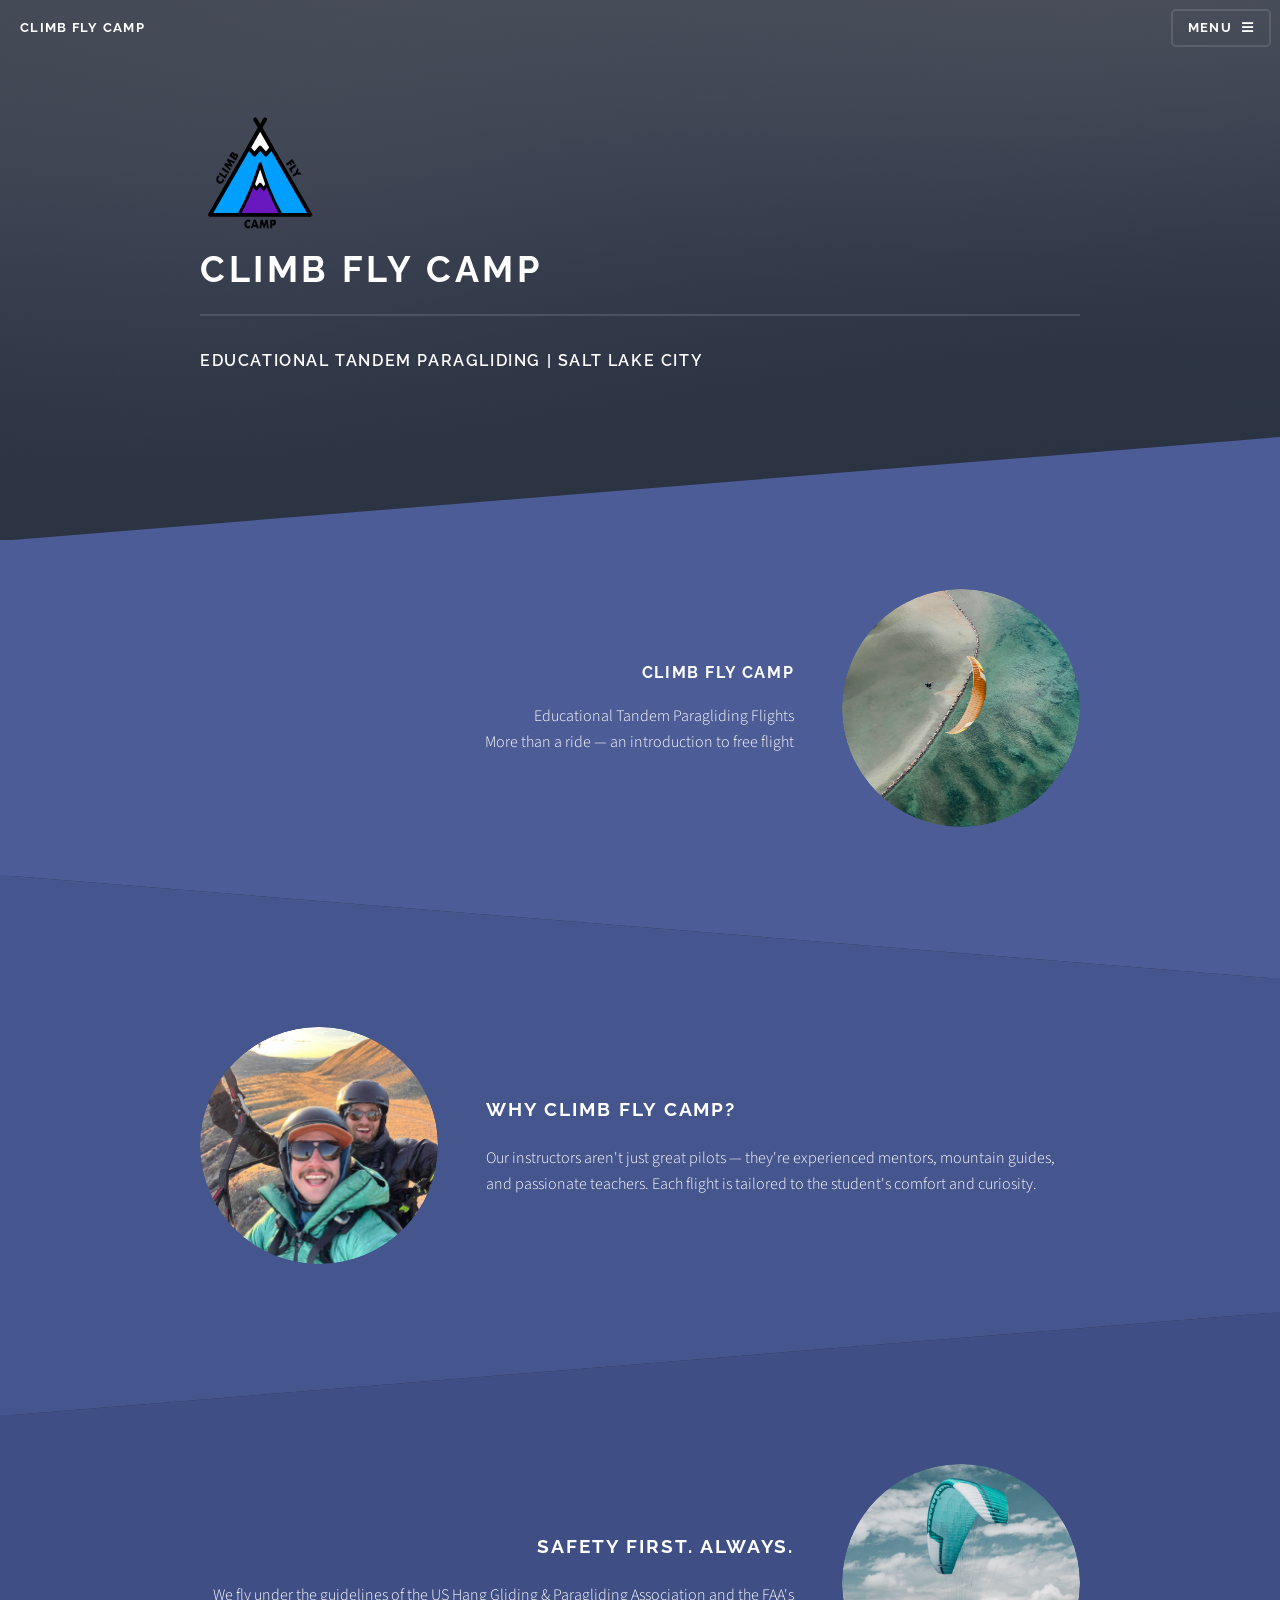
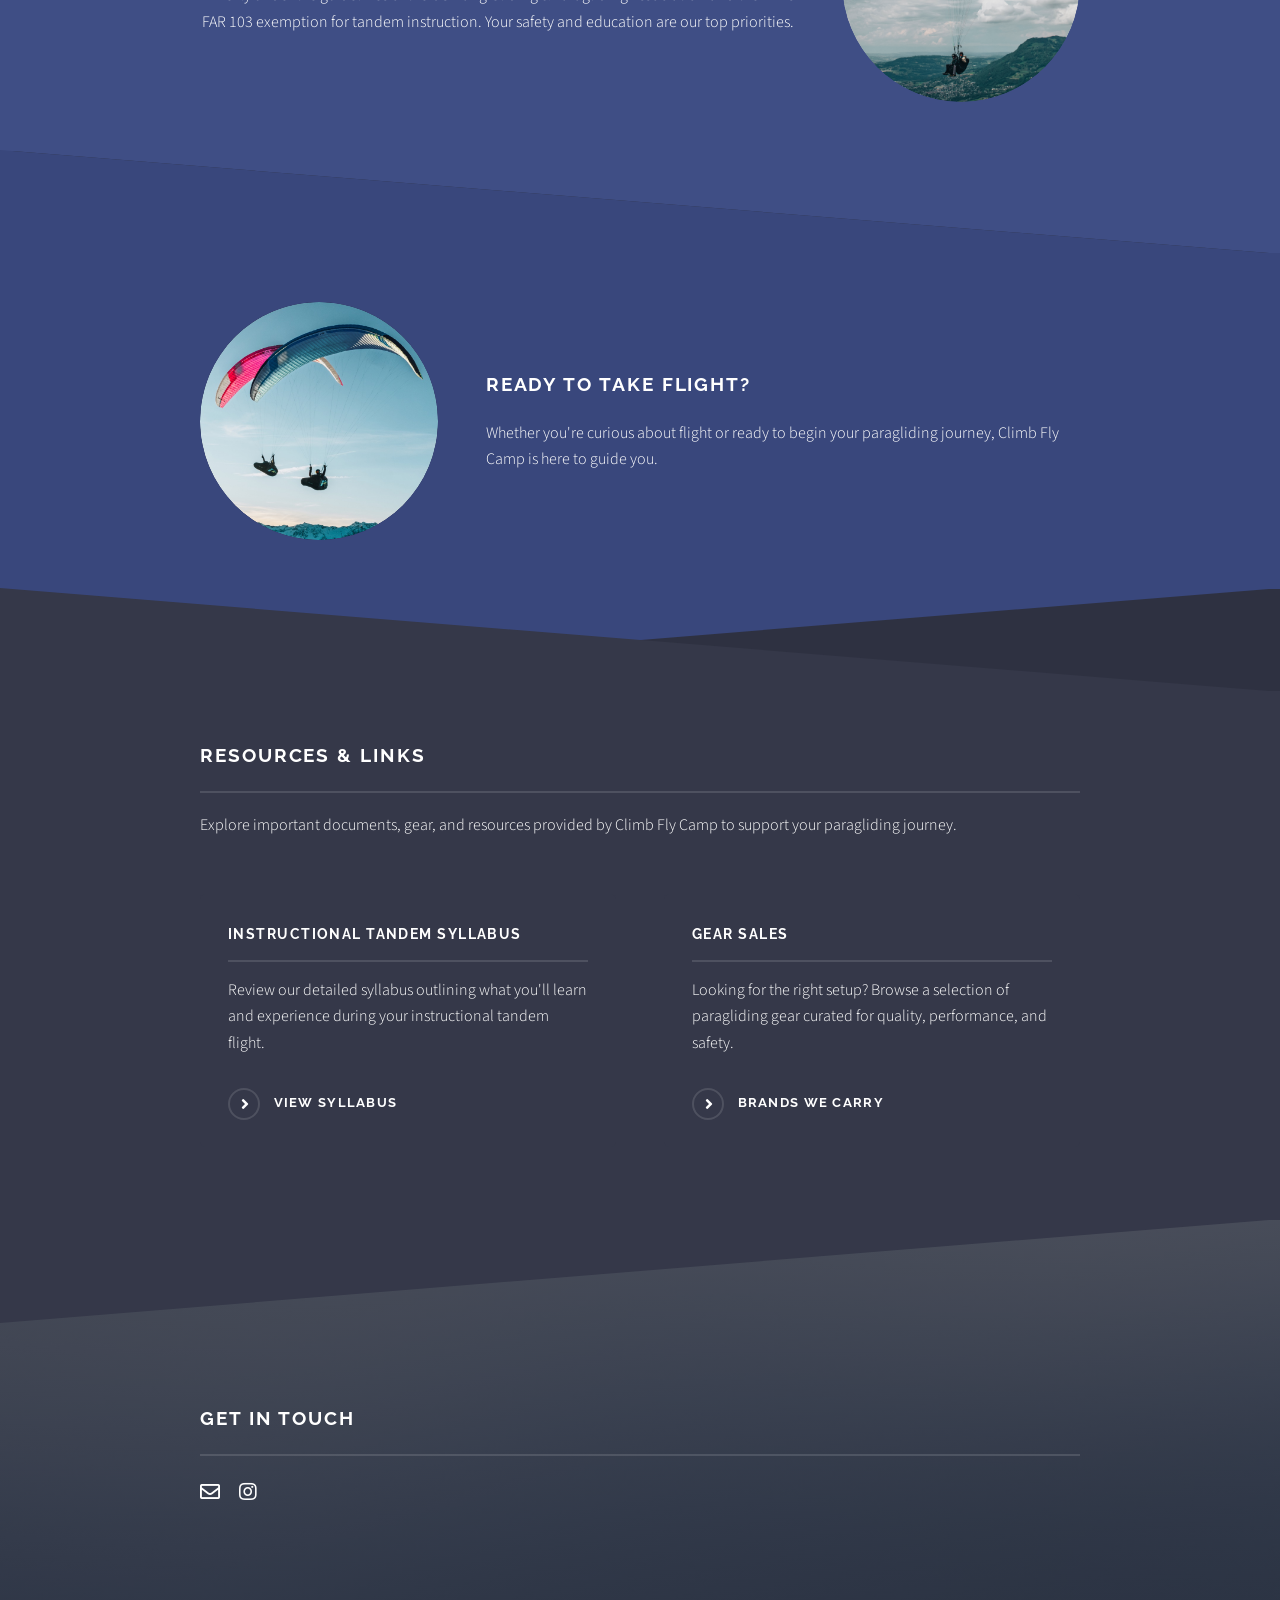
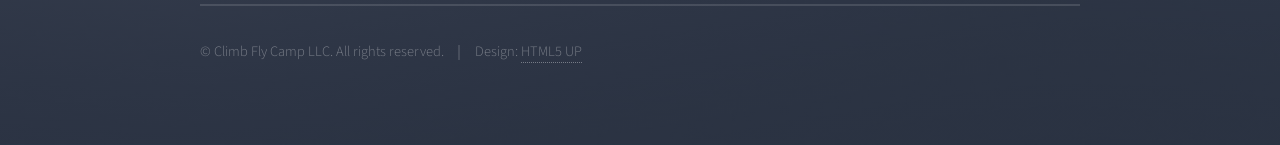
==== commit 19d07a62: "fix: footer" ====
--- a/index.html
+++ b/index.html
@@ -7,6 +7,7 @@
 <html>
 	<head>
 		<title>Climb Fly Camp</title>
+		<link rel="icon" type="image/png" href="images/cfc-logo.svg" />
 		<meta charset="utf-8" />
 		<meta name="viewport" content="width=device-width, initial-scale=1, user-scalable=no" />
 		<link rel="stylesheet" href="assets/css/main.css" />
@@ -130,7 +131,7 @@
 								<li><a href="mailto:climbflycamp@gmail.com" class="icon style2 fa-envelope"><span class="label">Email</span></a></li>
 								<li><a href="https://instagram.com/climbflycamp" target="_blank" class="icon brands style2 fa-instagram"><span class="label">Instagram</span></a></li>
 							      </ul>							<ul class="copyright">
-								<li>&copy; Untitled Inc. All rights reserved.</li><li>Design: <a href="http://html5up.net">HTML5 UP</a></li>
+								<li>&copy; Climb Fly Camp LLC. All rights reserved.</li><li>Design: <a href="http://html5up.net">HTML5 UP</a></li>
 							</ul>
 						</div>
 					</section>
